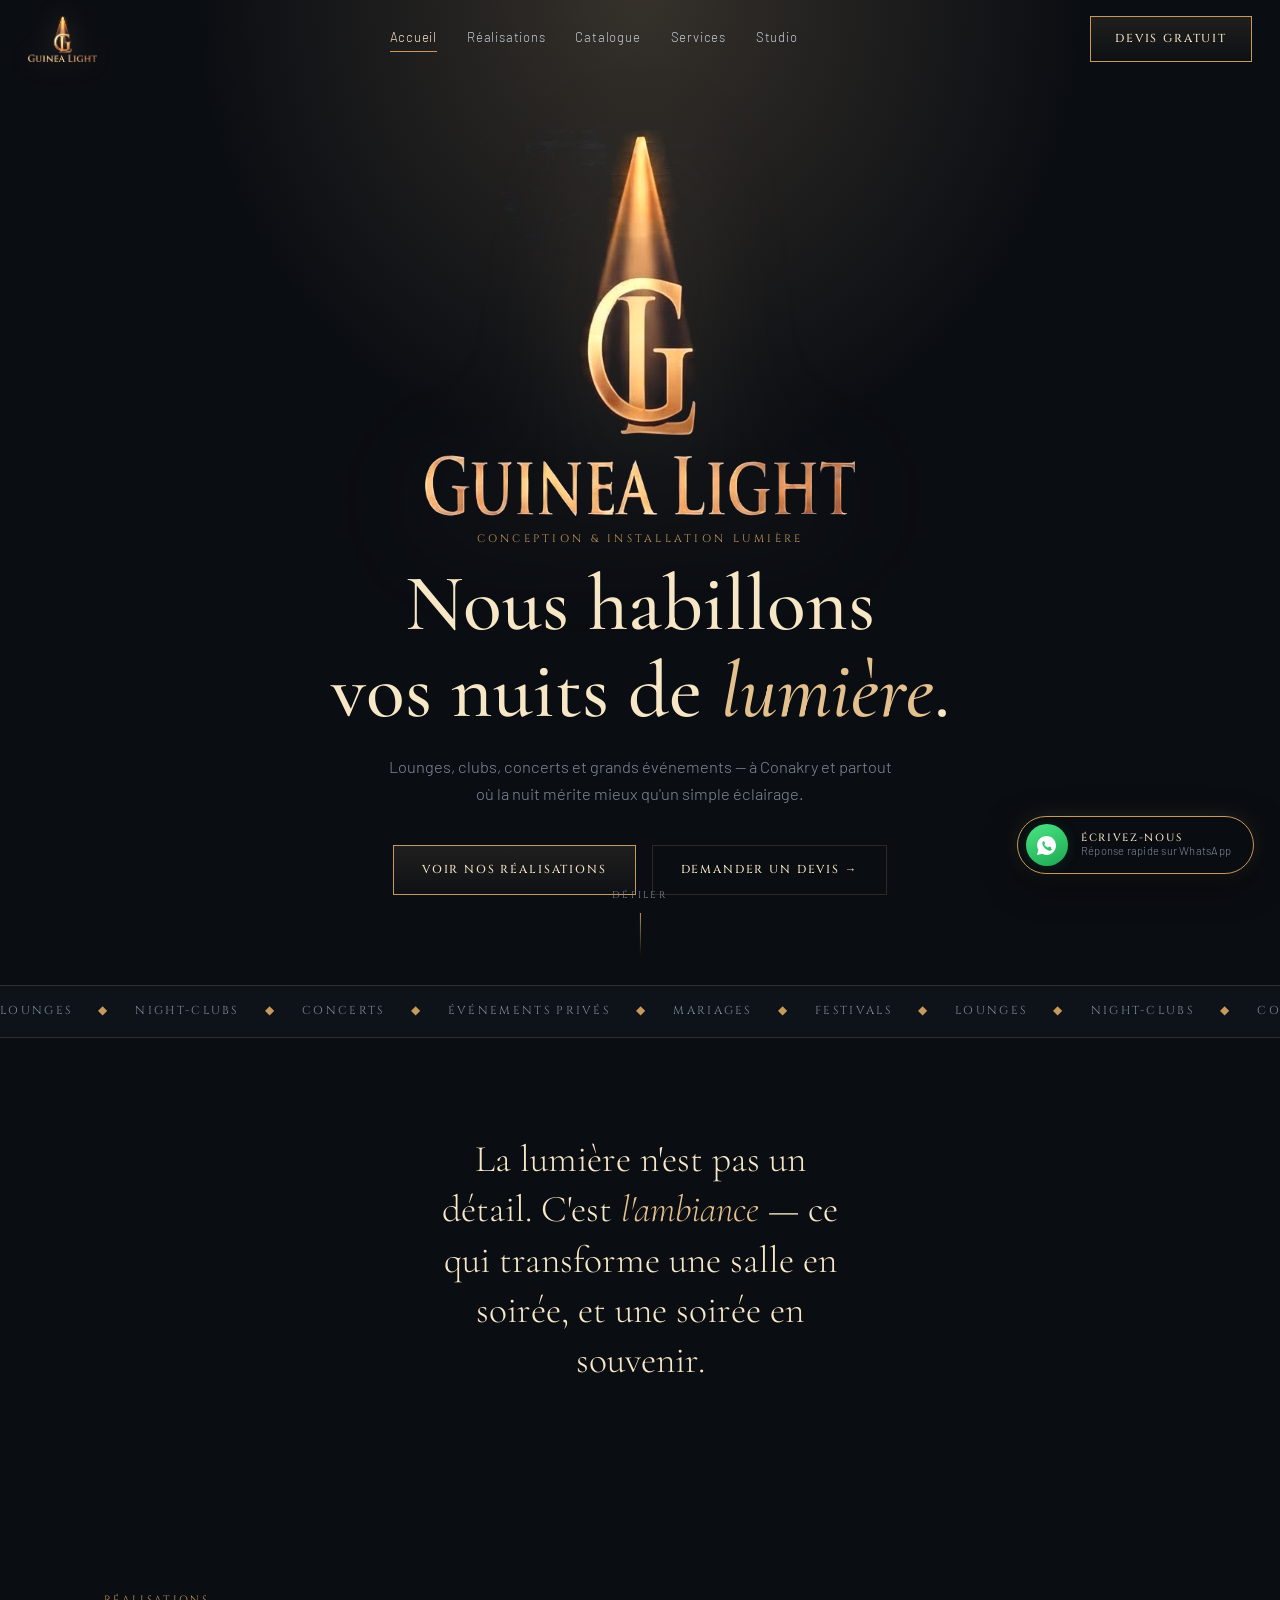
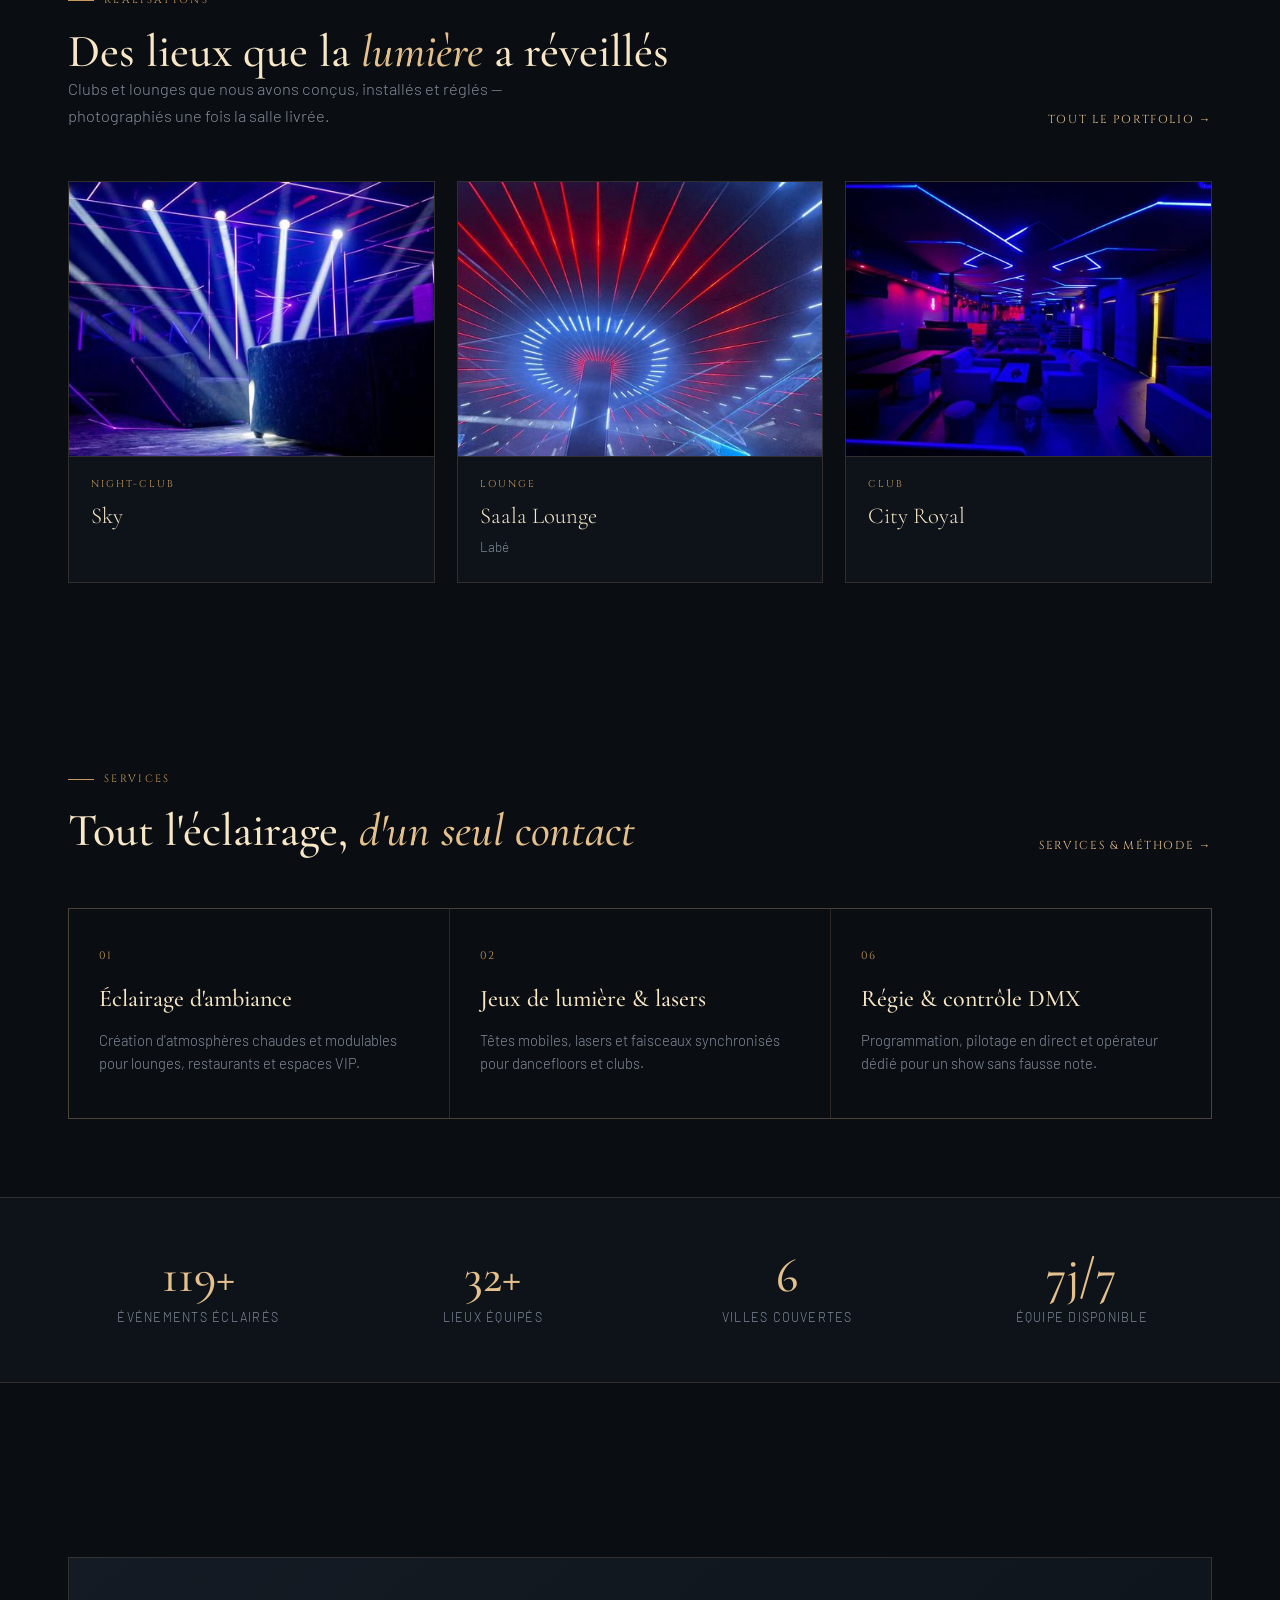
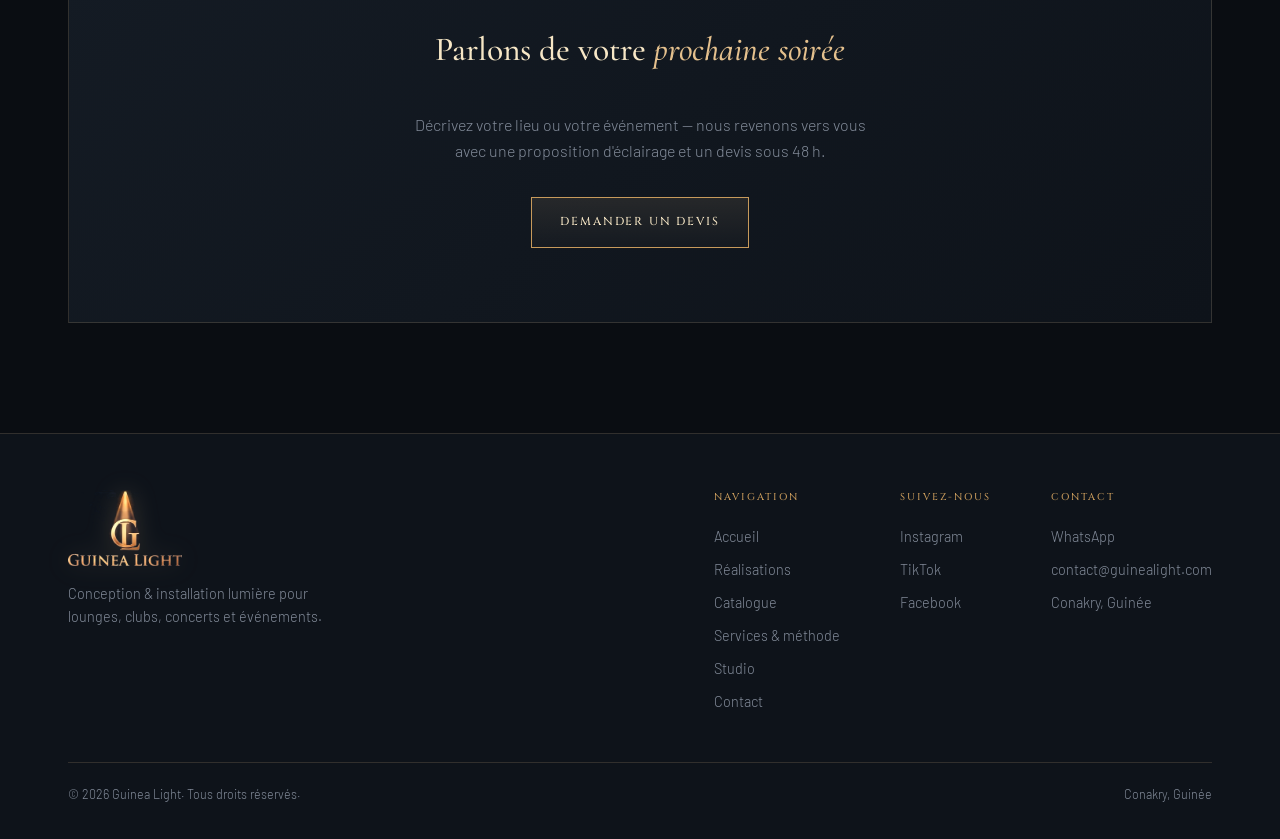
==== index.html @ 768eb886 "Sharpen photos on mobile and bring the pages to life Images: the single 800px thumbnail was being up" ====
<!DOCTYPE html>
<html lang="fr">
<head>
<script>document.documentElement.className+=" js";setTimeout(function(){var d=document.documentElement;if(!window.__glReady)d.className=d.className.replace(" js","")},2500)</script><!-- .js gates the reveal animations; if site.js never boots, the class is dropped so content is never left invisible -->
<meta charset="UTF-8" />
<meta name="viewport" content="width=device-width, initial-scale=1.0" />
<title>Guinea Light — Éclairage événementiel &amp; lumière à Conakry</title>
<meta name="description" content="Guinea Light conçoit et installe l'éclairage de vos lounges, clubs, concerts et événements à Conakry : ambiance, lasers, murs LED, régie DMX. Devis gratuit." />
<link rel="canonical" href="https://www.guinealight.com/" />
<meta name="robots" content="index, follow, max-image-preview:large, max-snippet:-1, max-video-preview:-1" />
<meta name="theme-color" content="#0A0D12" />
<meta name="author" content="Guinea Light" />
<link rel="icon" href="/favicon.ico" sizes="any" />
<link rel="icon" type="image/png" sizes="32x32" href="/favicon-32x32.png" />
<link rel="icon" type="image/png" sizes="16x16" href="/favicon-16x16.png" />
<link rel="apple-touch-icon" sizes="180x180" href="/apple-touch-icon.png" />
<link rel="manifest" href="/site.webmanifest" />
<meta property="og:type" content="website" />
<meta property="og:site_name" content="Guinea Light" />
<meta property="og:locale" content="fr_FR" />
<meta property="og:url" content="https://www.guinealight.com/" />
<meta property="og:title" content="Guinea Light — Éclairage événementiel &amp; lumière à Conakry" />
<meta property="og:description" content="Guinea Light conçoit et installe l'éclairage de vos lounges, clubs, concerts et événements à Conakry : ambiance, lasers, murs LED, régie DMX. Devis gratuit." />
<meta property="og:image" content="https://www.guinealight.com/og-image.jpg" />
<meta property="og:image:width" content="1200" />
<meta property="og:image:height" content="630" />
<meta property="og:image:alt" content="Logo Guinea Light — monogramme GL doré sous un faisceau de lumière" />
<meta name="twitter:card" content="summary_large_image" />
<meta name="twitter:title" content="Guinea Light — Éclairage événementiel &amp; lumière à Conakry" />
<meta name="twitter:description" content="Guinea Light conçoit et installe l'éclairage de vos lounges, clubs, concerts et événements à Conakry : ambiance, lasers, murs LED, régie DMX. Devis gratuit." />
<meta name="twitter:image" content="https://www.guinealight.com/og-image.jpg" />
<link rel="preconnect" href="https://fonts.googleapis.com" />
<link rel="preconnect" href="https://fonts.gstatic.com" crossorigin />
<link href="https://fonts.googleapis.com/css2?family=Cinzel:wght@400;500;600&family=Cormorant+Garamond:ital,wght@0,400;0,500;0,600;1,400;1,500&family=Barlow:wght@300;400;500;600&display=swap" rel="stylesheet" />
<link rel="stylesheet" href="/assets/site.css" />
<script type="application/ld+json">
{
  "@context": "https://schema.org",
  "@type": "LocalBusiness",
  "@id": "https://www.guinealight.com/#business",
  "name": "Guinea Light",
  "url": "https://www.guinealight.com/",
  "logo": "https://www.guinealight.com/icon-512.png",
  "image": "https://www.guinealight.com/og-image.jpg",
  "description": "Guinea Light conçoit et installe l'éclairage de lounges, clubs, concerts et événements à Conakry : éclairage d'ambiance, lasers, murs LED, machines à effets et régie DMX.",
  "email": "contact@guinealight.com",
  "address": {
    "@type": "PostalAddress",
    "addressLocality": "Conakry",
    "addressCountry": "GN"
  },
  "areaServed": [
    {
      "@type": "City",
      "name": "Conakry"
    },
    {
      "@type": "Country",
      "name": "Guinée"
    }
  ],
  "knowsLanguage": [
    "fr"
  ],
  "foundingDate": "2014"
}
</script>
</head>
<body>
<header id="hdr">
  <a class="brand" href="/" aria-label="Guinea Light — accueil">
    <img src="/logo-full.png" alt="" width="69" height="46" />
  </a>
  <nav class="links"><a href="/" aria-current="page">Accueil</a><a href="/realisations/">Réalisations</a><a href="/catalogue/">Catalogue</a><a href="/services/">Services</a><a href="/studio/">Studio</a></nav>
  <a class="nav-cta" href="/contact/">Devis gratuit</a>
  <button class="burger" id="burger" type="button" aria-label="Ouvrir le menu" aria-expanded="false" aria-controls="drawer">
    <svg viewBox="0 0 24 24" fill="none" stroke="currentColor" stroke-width="1.6"><path d="M3 6h18M3 12h18M3 18h18"/></svg>
  </button>
</header>
<div class="drawer" id="drawer">
  <button class="drawer__close" id="drawer-close" type="button" aria-label="Fermer le menu">
    <svg viewBox="0 0 24 24" fill="none" stroke="currentColor" stroke-width="1.6"><path d="M6 6l12 12M18 6L6 18"/></svg>
  </button>
  <a href="/">Accueil</a><a href="/realisations/">Réalisations</a><a href="/catalogue/">Catalogue</a><a href="/services/">Services</a><a href="/studio/">Studio</a><a href="/contact/">Contact</a>
  <a class="btn" href="/contact/">Devis gratuit</a>
</div>
<section class="hero" id="top">
  <div class="hero__spot" id="spot"></div>
  <div class="hero__glow"></div>
  <div class="wrap">
    <img class="hero__logo" src="/logo-full.png" alt="Guinea Light" width="580" height="386" fetchpriority="high" />
    <span class="hero__kicker">Conception &amp; installation lumière</span>
    <h1 class="display">Nous habillons<br />vos nuits de <em>lumière</em>.</h1>
    <p class="lede">Lounges, clubs, concerts et grands événements — à Conakry et partout où la nuit mérite mieux qu'un simple éclairage.</p>
    <div class="hero__cta">
      <a class="btn" href="/realisations/">Voir nos réalisations</a>
      <a class="btn btn--ghost" href="/contact/">Demander un devis →</a>
    </div>
  </div>
  <div class="scroll-hint">Défiler<i></i></div>
</section>

<div class="marquee"><div class="marquee__track"><span>Lounges</span><b>◆</b><span>Night-clubs</span><b>◆</b><span>Concerts</span><b>◆</b><span>Événements privés</span><b>◆</b><span>Mariages</span><b>◆</b><span>Festivals</span><b>◆</b><span>Lounges</span><b>◆</b><span>Night-clubs</span><b>◆</b><span>Concerts</span><b>◆</b><span>Événements privés</span><b>◆</b><span>Mariages</span><b>◆</b><span>Festivals</span><b>◆</b></div></div>

<div class="quote"><div class="wrap" data-reveal>
  <p>La lumière n'est pas un détail. C'est <em>l'ambiance</em> — ce qui transforme une salle en soirée, et une soirée en souvenir.</p>
</div></div>

<section class="sec"><div class="wrap">
  <div class="sec-head" data-reveal>
    <div>
      <div class="eyebrow"><i></i><span>Réalisations</span></div>
      <h2 class="display">Des lieux que la <em>lumière</em> a réveillés</h2>
      <p class="lede">Clubs et lounges que nous avons conçus, installés et réglés — photographiés une fois la salle livrée.</p>
    </div>
    <a class="link-more" href="/realisations/">Tout le portfolio →</a>
  </div>
  <div class="grid-proj stagger" data-reveal><a class="proj" href="/realisations/#sky"><div class="proj__shot"><img src="/assets/projects/sky/01-500.jpg" srcset="/assets/projects/sky/01-500.jpg 500w, /assets/projects/sky/01-900.jpg 900w, /assets/projects/sky/01-1280.jpg 1280w" sizes="(max-width:560px) calc(100vw - 40px), (max-width:980px) calc(50vw - 34px), 366px" alt="Faisceaux de lyres au-dessus de la piste du Sky" width="1280" height="856" loading="lazy" /></div><div class="proj__meta"><div class="proj__cat">Night-club</div><div class="proj__name">Sky</div></div></a><a class="proj" href="/realisations/#saala-lounge"><div class="proj__shot"><img src="/assets/projects/saala-lounge/01-500.jpg" srcset="/assets/projects/saala-lounge/01-500.jpg 500w, /assets/projects/saala-lounge/01-900.jpg 900w" sizes="(max-width:560px) calc(100vw - 40px), (max-width:980px) calc(50vw - 34px), 366px" alt="Canopée LED radiale du Saala Lounge, faisceaux rouges et bleus" width="900" height="1200" loading="lazy" /></div><div class="proj__meta"><div class="proj__cat">Lounge</div><div class="proj__name">Saala Lounge</div><div class="proj__loc">Labé</div></div></a><a class="proj" href="/realisations/#city-royal"><div class="proj__shot"><img src="/assets/projects/city-royal/01-500.jpg" srcset="/assets/projects/city-royal/01-500.jpg 500w, /assets/projects/city-royal/01-900.jpg 900w, /assets/projects/city-royal/01-1080.jpg 1080w" sizes="(max-width:560px) calc(100vw - 40px), (max-width:980px) calc(50vw - 34px), 366px" alt="Salle du City Royal en bleu, lignes LED géométriques au plafond" width="1080" height="810" loading="lazy" /></div><div class="proj__meta"><div class="proj__cat">Club</div><div class="proj__name">City Royal</div></div></a></div>
</div></section>

<section class="sec sec--tight"><div class="wrap">
  <div class="sec-head" data-reveal>
    <div>
      <div class="eyebrow"><i></i><span>Services</span></div>
      <h2 class="display">Tout l'éclairage, <em>d'un seul contact</em></h2>
    </div>
    <a class="link-more" href="/services/">Services &amp; méthode →</a>
  </div>
  <div class="grid-svc stagger" data-reveal><div class="svc"><div class="svc__n">01</div><h3>Éclairage d'ambiance</h3><p>Création d'atmosphères chaudes et modulables pour lounges, restaurants et espaces VIP.</p></div><div class="svc"><div class="svc__n">02</div><h3>Jeux de lumière &amp; lasers</h3><p>Têtes mobiles, lasers et faisceaux synchronisés pour dancefloors et clubs.</p></div><div class="svc"><div class="svc__n">06</div><h3>Régie &amp; contrôle DMX</h3><p>Programmation, pilotage en direct et opérateur dédié pour un show sans fausse note.</p></div></div>
</div></section>

<div class="stats"><div class="wrap"><div class="stats__row" data-reveal>
  <div><b>150+</b><span>Événements éclairés</span></div>
  <div><b>40+</b><span>Lieux équipés</span></div>
  <div><b>8</b><span>Villes couvertes</span></div>
  <div><b>7j/7</b><span>Équipe disponible</span></div>
</div></div></div>

<section class="sec"><div class="wrap">
  <div class="cta cta--center" data-reveal>
    <h2 class="display">Parlons de votre <em>prochaine soirée</em></h2>
    <p>Décrivez votre lieu ou votre événement — nous revenons vers vous avec une proposition d'éclairage et un devis sous 48 h.</p>
    <a class="btn" href="/contact/">Demander un devis</a>
  </div>
</div></section>
<footer>
  <div class="wrap">
    <div class="foot">
      <div>
        <a class="brand" href="/"><img src="/logo-full.png" alt="Guinea Light" width="114" height="76" loading="lazy" /></a>
        <p class="tag">Conception &amp; installation lumière pour lounges, clubs, concerts et événements.</p>
      </div>
      <div class="foot__links">
        <div class="foot__col"><h4>Navigation</h4><a href="/">Accueil</a><a href="/realisations/">Réalisations</a><a href="/catalogue/">Catalogue</a><a href="/services/">Services &amp; méthode</a><a href="/studio/">Studio</a><a href="/contact/">Contact</a></div>
        <div class="foot__col"><h4>Suivez-nous</h4>
          <!-- TODO: real profile URLs -->
          <span>Instagram</span><span>TikTok</span><span>Facebook</span>
        </div>
        <div class="foot__col"><h4>Contact</h4>
          <a href="https://wa.me/224600000000" target="_blank" rel="noopener">WhatsApp</a>
          <a href="mailto:contact@guinealight.com">contact@guinealight.com</a>
          <span>Conakry, Guinée</span>
        </div>
      </div>
    </div>
    <div class="copyright">
      <span>© <span id="yr">2026</span> Guinea Light. Tous droits réservés.</span>
      <span>Conakry, Guinée</span>
    </div>
  </div>
</footer>
<a class="wa" href="https://wa.me/224600000000?text=Bonjour%20Guinea%20Light%2C%20je%20souhaite%20un%20devis%20pour%20mon%20lieu."
   target="_blank" rel="noopener" aria-label="Écrire à Guinea Light sur WhatsApp">
  <span class="wa__halo"></span>
  <span class="wa__icon"><svg viewBox="0 0 24 24" width="23" height="23" fill="#fff" aria-hidden="true"><path d="M12.04 2C6.6 2 2.2 6.4 2.2 11.84c0 1.74.46 3.44 1.32 4.94L2 22l5.36-1.4a9.84 9.84 0 0 0 4.68 1.2h.01c5.43 0 9.84-4.4 9.84-9.84C21.89 6.4 17.48 2 12.04 2Zm5.75 14.02c-.24.68-1.42 1.3-1.96 1.35-.5.05-.96.07-1.66-.18-2.27-.83-4.5-2.62-5.9-5.24-.5-.94-.7-1.7-.66-2.36.04-.62.5-1.62 1.02-1.9.2-.1.42-.13.62-.1.2.02.36.06.5.36.18.4.63 1.55.68 1.66.06.12.1.26.02.42-.08.16-.15.26-.3.42l-.22.26c-.12.14-.16.25-.07.42.4.78.94 1.44 1.62 2 .55.46 1.13.8 1.79 1.06.18.07.31.05.44-.09.12-.14.5-.6.64-.8.13-.2.27-.24.44-.17.18.06 1.42.66 1.66.78.24.12.4.18.46.28.06.1.06.6-.12 1.13Z"/></svg></span>
  <span class="wa__txt"><b>Écrivez-nous</b><span>Réponse rapide sur WhatsApp</span></span>
</a>
<script src="/assets/site.js" defer></script>
</body>
</html>
---- assets/site.css ----
/* ===== Guinea Light — shared stylesheet ===== */
:root{
  --ink:#0A0D12; --ink-2:#0E131A; --ink-3:#141B24;
  --line:rgba(228,192,141,.16);
  --gold:#E4C08D; --gold-deep:#C79A5B; --gold-hi:#F7E7C6;
  --text:#C6CCD6; --muted:#828B99;
  --serif:"Cormorant Garamond",Georgia,serif;
  --roman:"Cinzel",Georgia,serif;
  --sans:"Barlow",-apple-system,system-ui,sans-serif;
  --maxw:1200px;
}
*{box-sizing:border-box;margin:0;padding:0}
html{scroll-behavior:smooth;overflow-x:hidden}
body{background:var(--ink);color:var(--text);font-family:var(--sans);font-weight:300;line-height:1.6;-webkit-font-smoothing:antialiased;overflow-x:hidden}
a{color:inherit;text-decoration:none}
img{max-width:100%;display:block}
::selection{background:var(--gold-deep);color:var(--ink)}
.wrap{max-width:var(--maxw);margin:0 auto;padding:0 28px}
.display{font-family:var(--serif);font-weight:500;line-height:1.08;color:var(--gold-hi)}
.display em{font-style:italic;color:var(--gold)}
.lede{color:var(--muted);font-size:1.03rem;max-width:60ch}
.eyebrow{display:flex;align-items:center;gap:10px;font-family:var(--roman);font-size:.66rem;letter-spacing:.22em;text-transform:uppercase;color:var(--gold-deep);margin-bottom:18px}
.eyebrow i{width:26px;height:1px;background:var(--gold-deep);display:block}
.btn{display:inline-flex;align-items:center;gap:10px;font-family:var(--roman);font-weight:500;letter-spacing:.16em;text-transform:uppercase;font-size:.72rem;padding:15px 28px;border:1px solid var(--gold-deep);color:var(--gold-hi);background:linear-gradient(180deg,rgba(228,192,141,.10),rgba(228,192,141,.02));cursor:pointer;transition:.35s cubic-bezier(.2,.7,.2,1)}
.btn:hover{background:var(--gold);color:var(--ink);box-shadow:0 0 32px rgba(228,192,141,.28)}
.btn--ghost{background:transparent;border-color:var(--line)}
.btn--ghost:hover{border-color:var(--gold-deep);background:rgba(228,192,141,.06);color:var(--gold-hi);box-shadow:none}
.link-more{font-family:var(--roman);font-size:.72rem;letter-spacing:.14em;text-transform:uppercase;color:var(--gold);white-space:nowrap;transition:.3s}
.link-more:hover{color:var(--gold-hi)}
section{position:relative}
.sec{padding:110px 0}
.sec--tight{padding:78px 0}
.sec-head{display:flex;justify-content:space-between;align-items:flex-end;gap:30px;flex-wrap:wrap;margin-bottom:52px}
.sec-head h2{font-size:clamp(1.9rem,3.6vw,2.9rem)}

/* ---------- header ---------- */
header{position:fixed;top:0;left:0;right:0;z-index:60;display:flex;align-items:center;justify-content:space-between;gap:20px;padding:16px 28px;transition:.4s ease;border-bottom:1px solid transparent}
header.scrolled{background:rgba(10,13,18,.82);backdrop-filter:blur(14px);border-bottom-color:var(--line);padding:10px 28px}
.brand{display:flex;align-items:center;gap:12px}
.brand img{height:46px;width:auto;filter:drop-shadow(0 0 12px rgba(228,192,141,.3))}
.links{display:flex;gap:30px;align-items:center}
.links a{font-size:.82rem;letter-spacing:.06em;padding-bottom:3px;border-bottom:1px solid transparent;transition:.3s}
.links a:hover{color:var(--gold-hi)}
.links a[aria-current="page"]{color:var(--gold-hi);border-bottom-color:var(--gold-deep)}
.nav-cta{font-family:var(--roman);font-weight:500;letter-spacing:.16em;text-transform:uppercase;font-size:.72rem;padding:13px 24px;border:1px solid var(--gold-deep);color:var(--gold-hi);background:linear-gradient(180deg,rgba(228,192,141,.10),rgba(228,192,141,.02));transition:.35s cubic-bezier(.2,.7,.2,1)}
.nav-cta:hover{background:var(--gold);color:var(--ink);box-shadow:0 0 32px rgba(228,192,141,.28)}
.burger{display:none;background:none;border:0;color:var(--gold-hi);cursor:pointer;padding:8px}
.burger svg{width:26px;height:26px}
.drawer{position:fixed;inset:0;z-index:90;background:rgba(10,13,18,.97);backdrop-filter:blur(18px);display:flex;flex-direction:column;align-items:center;justify-content:center;gap:6px;opacity:0;pointer-events:none;transition:.35s}
.drawer.open{opacity:1;pointer-events:auto}
.drawer a{font-family:var(--serif);font-size:1.9rem;color:var(--gold-hi);padding:12px 0}
.drawer .btn{margin-top:22px;font-size:.72rem}
.drawer__close{position:absolute;top:22px;right:24px;background:none;border:0;color:var(--gold-hi);cursor:pointer;padding:8px}
.drawer__close svg{width:26px;height:26px}

/* ---------- page hero (inner pages) ---------- */
.phero{padding:190px 0 84px;position:relative;overflow:hidden}
.phero::before{content:"";position:absolute;inset:0;background:radial-gradient(70% 120% at 50% -10%,rgba(228,192,141,.14),transparent 62%);pointer-events:none}
.phero .wrap{position:relative}
.phero h1{font-size:clamp(2.3rem,5.4vw,4rem);margin-bottom:20px}
.phero .lede{max-width:66ch}
.phero__row{display:flex;justify-content:space-between;align-items:flex-end;gap:34px;flex-wrap:wrap}

/* ---------- home hero ---------- */
.hero{min-height:100svh;display:flex;align-items:center;justify-content:center;text-align:center;position:relative;overflow:hidden;padding:130px 0 90px}
.hero__spot{position:absolute;inset:0;pointer-events:none;transition:background .3s}
.hero__glow{position:absolute;inset:0;background:radial-gradient(58% 80% at 50% 0,rgba(228,192,141,.20),transparent 60%);pointer-events:none}
.hero .wrap{position:relative;z-index:2}
.hero__logo{width:min(430px,74vw);margin:0 auto 6px;filter:drop-shadow(0 14px 60px rgba(228,192,141,.22))}
.hero__kicker{display:block;font-family:var(--roman);font-size:.68rem;letter-spacing:.3em;text-transform:uppercase;color:var(--gold-deep);margin:14px 0 8px}
.hero h1{font-size:clamp(2.5rem,6.4vw,5rem);margin:14px 0 20px}
.hero .lede{margin:0 auto;max-width:56ch}
.hero__cta{display:flex;gap:16px;justify-content:center;flex-wrap:wrap;margin-top:38px}
.scroll-hint{position:absolute;bottom:30px;left:50%;transform:translateX(-50%);font-family:var(--roman);font-size:.6rem;letter-spacing:.24em;text-transform:uppercase;color:var(--muted);display:flex;flex-direction:column;align-items:center;gap:10px;z-index:2}
.scroll-hint i{width:1px;height:42px;background:linear-gradient(var(--gold-deep),transparent);display:block}

/* ---------- marquee ---------- */
.marquee{border-block:1px solid var(--line);background:var(--ink-2);overflow:hidden;padding:16px 0}
.marquee__track{display:flex;gap:26px;width:max-content;animation:gl-scroll 34s linear infinite;font-family:var(--roman);font-size:.72rem;letter-spacing:.2em;text-transform:uppercase;color:var(--muted)}
.marquee__track span{white-space:nowrap}
.marquee__track b{color:var(--gold-deep);font-weight:400}
@keyframes gl-scroll{to{transform:translateX(-50%)}}

/* ---------- pull quote ---------- */
.quote{padding:96px 0;text-align:center}
.quote p{font-family:var(--serif);font-size:clamp(1.5rem,3.2vw,2.35rem);line-height:1.34;color:var(--gold-hi);max-width:22ch;margin:0 auto}
.quote em{font-style:italic;color:var(--gold)}

/* ---------- project cards ---------- */
.grid-proj{display:grid;grid-template-columns:repeat(auto-fill,minmax(300px,1fr));gap:22px}
.proj{display:block;border:1px solid var(--line);background:var(--ink-2);overflow:hidden;transition:.4s cubic-bezier(.2,.7,.2,1)}
.proj:hover{transform:translateY(-5px);border-color:var(--gold-deep);box-shadow:0 24px 60px -24px rgba(0,0,0,.9)}
.proj__scene{position:relative;aspect-ratio:4/3;overflow:hidden;background:radial-gradient(120% 80% at 50% 110%,#161d27,#080b10)}
.proj__beam,.proj__pool{position:absolute;mix-blend-mode:screen;pointer-events:none}
.proj__beam{top:-8%;left:50%;width:150%;height:150%;transform:translateX(-50%);filter:blur(5px);opacity:.6}
.proj__pool{left:50%;bottom:-30%;width:120%;height:80%;transform:translateX(-50%);filter:blur(14px);opacity:.55}
.proj__meta{padding:20px 22px 24px;border-top:1px solid var(--line)}
.proj__cat{font-family:var(--roman);font-size:.62rem;letter-spacing:.2em;text-transform:uppercase;color:var(--gold-deep)}
.proj__name{font-family:var(--serif);font-size:1.42rem;color:var(--gold-hi);margin:6px 0 2px}
.proj__loc{font-size:.84rem;color:var(--muted)}

/* ---------- photo teaser cards (home) ---------- */
.proj__shot{aspect-ratio:4/3;overflow:hidden;background:var(--ink-3)}
.proj__shot img{width:100%;height:100%;object-fit:cover;transition:transform .6s cubic-bezier(.2,.7,.2,1)}
.proj:hover .proj__shot img{transform:scale(1.04)}

/* ---------- venue galleries (réalisations) ---------- */
.venue{margin-bottom:86px;scroll-margin-top:110px}
.venue:last-of-type{margin-bottom:0}
.venue__head{display:flex;justify-content:space-between;align-items:flex-end;gap:28px;flex-wrap:wrap;margin-bottom:26px}
.venue__head h2{font-size:clamp(1.7rem,3.2vw,2.5rem);margin-bottom:10px}
.venue__n{font-family:var(--roman);font-size:.66rem;letter-spacing:.18em;text-transform:uppercase;color:var(--gold-deep);white-space:nowrap}
.gal{columns:3;column-gap:14px}
.gal__i{display:block;width:100%;margin:0 0 14px;padding:0;border:1px solid var(--line);background:none;cursor:zoom-in;break-inside:avoid;overflow:hidden;transition:border-color .35s}
.gal__i:hover{border-color:var(--gold-deep)}
.gal__i img{width:100%;height:auto;transition:transform .6s cubic-bezier(.2,.7,.2,1)}
.gal__i:hover img{transform:scale(1.03)}
@media(max-width:900px){.gal{columns:2}}
@media(max-width:560px){.gal{columns:1}}

/* ---------- lightbox ---------- */
.lightbox{position:fixed;inset:0;z-index:120;background:rgba(6,8,11,.96);backdrop-filter:blur(10px);display:flex;align-items:center;justify-content:center;padding:5vh 6vw}
.lightbox[hidden]{display:none}   /* author .lightbox rule would otherwise beat the UA [hidden] rule */
.lightbox img{max-width:100%;max-height:88vh;width:auto;height:auto;object-fit:contain;border:1px solid var(--line)}
.lightbox__close,.lightbox__nav{position:absolute;background:none;border:0;color:var(--gold-hi);cursor:pointer;line-height:1;transition:.3s;padding:14px}
.lightbox__close{top:14px;right:20px;font-size:2.4rem}
.lightbox__nav{top:50%;transform:translateY(-50%);font-size:3.4rem}
.lightbox__nav--prev{left:8px}
.lightbox__nav--next{right:8px}
.lightbox__close:hover,.lightbox__nav:hover{color:var(--gold)}
.lightbox__cap{position:absolute;left:0;right:0;bottom:16px;text-align:center;font-size:.82rem;color:var(--muted);padding:0 20px}

/* ---------- filter chips ---------- */
.chips{display:flex;gap:10px;flex-wrap:wrap;margin-bottom:34px}
.chip{font-family:var(--roman);font-size:.68rem;letter-spacing:.14em;text-transform:uppercase;padding:9px 18px;background:transparent;border:1px solid var(--line);color:var(--muted);cursor:pointer;transition:.3s}
.chip:hover{border-color:var(--gold-deep);color:var(--gold-hi)}
.chip[aria-pressed="true"]{border-color:var(--gold-deep);background:rgba(228,192,141,.10);color:var(--gold-hi)}
.note{font-size:.8rem;color:var(--muted);margin-top:26px;font-style:italic}

/* ---------- services / steps ---------- */
.grid-svc{display:grid;grid-template-columns:repeat(auto-fit,minmax(290px,1fr));gap:1px;background:var(--line);border:1px solid var(--line)}
.svc{background:var(--ink);padding:38px 30px 42px;position:relative;transition:.4s}
.svc:hover{background:var(--ink-2)}
.svc__n{font-family:var(--roman);font-size:.68rem;letter-spacing:.2em;color:var(--gold-deep);margin-bottom:16px}
.svc h3{font-family:var(--serif);font-size:1.5rem;font-weight:500;color:var(--gold-hi);margin-bottom:10px}
.svc p{font-size:.92rem;color:var(--muted)}
.grid-step{display:grid;grid-template-columns:repeat(auto-fit,minmax(230px,1fr));gap:30px}
.step{position:relative;padding-top:26px;border-top:1px solid var(--line)}
.step__n{font-family:var(--roman);font-size:.66rem;letter-spacing:.2em;color:var(--gold-deep);margin-bottom:12px}
.step h3{font-family:var(--serif);font-size:1.3rem;font-weight:500;color:var(--gold-hi);margin-bottom:8px}
.step p{font-size:.9rem;color:var(--muted)}

/* ---------- product cards ---------- */
.grid-prod{display:grid;grid-template-columns:repeat(auto-fill,minmax(270px,1fr));gap:22px}
.prod{border:1px solid var(--line);background:var(--ink-2);overflow:hidden;transition:.4s cubic-bezier(.2,.7,.2,1)}
.prod:hover{transform:translateY(-4px);border-color:var(--gold-deep)}
.prod__img{aspect-ratio:4/3;display:flex;align-items:center;justify-content:center;background:radial-gradient(90% 70% at 50% 20%,#1b232f,#0a0d12);border-bottom:1px solid var(--line);color:var(--muted);font-size:.74rem;letter-spacing:.14em;text-transform:uppercase;font-family:var(--roman);text-align:center;padding:16px}
.prod__meta{padding:20px 22px 24px}
.prod__cat{font-family:var(--roman);font-size:.6rem;letter-spacing:.2em;text-transform:uppercase;color:var(--gold-deep)}
.prod__name{font-family:var(--serif);font-size:1.28rem;color:var(--gold-hi);margin:6px 0 8px}
.prod__specs{font-size:.84rem;color:var(--muted);line-height:1.55}
.prod__mode{margin-top:12px;padding-top:12px;border-top:1px solid var(--line);font-size:.76rem;letter-spacing:.08em;color:var(--gold-deep)}

/* ---------- stats ---------- */
.stats{border-block:1px solid var(--line);background:var(--ink-2);padding:54px 0}
.stats__row{display:grid;grid-template-columns:repeat(auto-fit,minmax(170px,1fr));gap:34px;text-align:center}
.stats b{display:block;font-family:var(--serif);font-size:clamp(2rem,4.4vw,3rem);color:var(--gold);font-weight:500;line-height:1}
.stats span{display:block;margin-top:8px;font-size:.78rem;letter-spacing:.1em;text-transform:uppercase;color:var(--muted)}

/* ---------- studio / testimonials ---------- */
.about{display:grid;grid-template-columns:1.1fr .9fr;gap:56px;align-items:start}
.about p{margin-bottom:18px;color:var(--muted)}
.about h2{font-size:clamp(1.7rem,3.2vw,2.5rem);margin-bottom:24px}
.ph{border:1px solid var(--line);background:radial-gradient(90% 70% at 50% 20%,#1b232f,#0a0d12);display:flex;align-items:center;justify-content:center;text-align:center;padding:24px;color:var(--muted);font-size:.78rem;font-family:var(--roman);letter-spacing:.12em;text-transform:uppercase}
.ph--portrait{aspect-ratio:3/4}
.ph--circle{aspect-ratio:1;border-radius:50%;width:52px;height:52px;flex:0 0 52px;padding:0;font-size:.5rem}
.grid-testi{display:grid;grid-template-columns:repeat(auto-fit,minmax(290px,1fr));gap:22px}
.testi{border:1px solid var(--line);background:var(--ink-2);padding:32px 28px}
.testi blockquote{font-family:var(--serif);font-size:1.18rem;line-height:1.5;color:var(--gold-hi);margin-bottom:22px}
.testi figcaption{display:flex;align-items:center;gap:14px}
.testi__name{color:var(--gold-hi);font-size:.94rem}
.testi__role{font-size:.8rem;color:var(--muted)}

/* ---------- CTA band ---------- */
.cta{border:1px solid var(--line);background:linear-gradient(140deg,var(--ink-3),var(--ink-2));padding:52px 44px;display:flex;justify-content:space-between;align-items:center;gap:34px;flex-wrap:wrap;margin-top:64px}
.cta h2{font-size:clamp(1.5rem,2.8vw,2.1rem)}
.cta p{color:var(--muted);margin-top:10px;max-width:52ch}
.cta--center{text-align:center;justify-content:center;flex-direction:column;padding:74px 44px}
.cta--center p{margin-inline:auto}

/* ---------- contact ---------- */
.contact-grid{display:grid;grid-template-columns:1fr 1fr;gap:60px;align-items:start}
.cinfo{display:flex;flex-direction:column;gap:2px;margin:32px 0 24px}
.cinfo a,.cinfo div{display:flex;flex-direction:column;gap:3px;padding:14px 0;border-bottom:1px solid var(--line);transition:.3s}
.cinfo a:hover{color:var(--gold-hi)}
.cinfo b{font-family:var(--roman);font-size:.6rem;letter-spacing:.2em;text-transform:uppercase;color:var(--gold-deep);font-weight:500}
.form{border:1px solid var(--line);background:var(--ink-2);padding:36px 32px}
.field{margin-bottom:20px}
.field label{display:block;font-family:var(--roman);font-size:.62rem;letter-spacing:.18em;text-transform:uppercase;color:var(--gold-deep);margin-bottom:8px}
.field input,.field select,.field textarea{width:100%;background:var(--ink);border:1px solid var(--line);color:var(--text);font-family:var(--sans);font-weight:300;font-size:.94rem;padding:13px 15px;transition:.3s}
.field input:focus,.field select:focus,.field textarea:focus{outline:none;border-color:var(--gold-deep)}
.field textarea{min-height:130px;resize:vertical}

/* ---------- footer ---------- */
footer{border-top:1px solid var(--line);padding:56px 0 34px;background:var(--ink-2)}
.foot{display:flex;justify-content:space-between;align-items:flex-start;gap:40px;flex-wrap:wrap}
.foot .brand img{height:76px}
.foot .tag{color:var(--muted);font-size:.9rem;max-width:280px;margin-top:16px}
.foot__links{display:flex;gap:60px;flex-wrap:wrap}
.foot__col h4{font-family:var(--roman);font-size:.62rem;letter-spacing:.2em;text-transform:uppercase;color:var(--gold-deep);margin-bottom:14px;font-weight:500}
.foot__col a,.foot__col span{display:block;font-size:.9rem;color:var(--muted);padding:5px 0;transition:.3s}
.foot__col a:hover{color:var(--gold-hi)}
.copyright{margin-top:44px;padding-top:22px;border-top:1px solid var(--line);display:flex;justify-content:space-between;flex-wrap:wrap;gap:12px;font-size:.78rem;color:var(--muted)}

/* ---------- whatsapp fab ---------- */
.wa{position:fixed;right:26px;bottom:26px;z-index:80;display:inline-flex;align-items:center;gap:13px;height:58px;padding:0 22px 0 8px;border:1px solid var(--gold-deep);border-radius:999px;background:rgba(10,13,18,.82);backdrop-filter:blur(12px);box-shadow:0 10px 40px -8px rgba(0,0,0,.8),0 0 26px -8px rgba(228,192,141,.3);transition:transform .4s cubic-bezier(.2,.7,.2,1),border-color .35s,box-shadow .35s}
.wa:hover{transform:translateY(-3px);border-color:var(--gold);box-shadow:0 14px 44px -6px rgba(0,0,0,.85),0 0 46px -4px rgba(228,192,141,.5)}
.wa__halo{position:absolute;left:8px;top:8px;width:42px;height:42px;border-radius:50%;background:radial-gradient(circle,rgba(37,211,102,.55),transparent 70%);filter:blur(8px);animation:gl-wa-halo 3.4s ease-in-out infinite;pointer-events:none}
@keyframes gl-wa-halo{0%,100%{opacity:.3;transform:scale(1)}50%{opacity:.65;transform:scale(1.18)}}
.wa__icon{position:relative;width:42px;height:42px;flex:0 0 42px;border-radius:50%;display:flex;align-items:center;justify-content:center;background:linear-gradient(155deg,#4AE585,#1DA851)}
.wa__txt{display:flex;flex-direction:column;line-height:1.15}
.wa__txt b{font-family:var(--roman);font-weight:500;font-size:.66rem;letter-spacing:.16em;text-transform:uppercase;color:var(--gold-hi)}
.wa__txt span{font-size:.7rem;color:var(--muted);letter-spacing:.02em}

/* ---------- reveal ---------- */
.js [data-reveal]{opacity:0;transform:translateY(22px);transition:opacity .9s cubic-bezier(.2,.7,.2,1),transform .9s cubic-bezier(.2,.7,.2,1)}
.js [data-reveal].in{opacity:1;transform:none}
/* grid children cascade in rather than landing as one block */
.js .stagger > *{opacity:0;transform:translateY(18px);transition:opacity .7s cubic-bezier(.2,.7,.2,1),transform .7s cubic-bezier(.2,.7,.2,1),border-color .35s}
.js .stagger.in > *{opacity:1;transform:none}

/* ---------- motion ---------- */
.hero__glow{animation:gl-breathe 9s ease-in-out infinite}
@keyframes gl-breathe{0%,100%{opacity:.72;transform:scale(1)}50%{opacity:1;transform:scale(1.06)}}
.hero__logo{animation:gl-float 8s ease-in-out infinite}
@keyframes gl-float{0%,100%{transform:translateY(0)}50%{transform:translateY(-9px)}}
.scroll-hint i{animation:gl-drop 2.6s ease-in-out infinite;transform-origin:top}
@keyframes gl-drop{0%,100%{transform:scaleY(.35);opacity:.35}50%{transform:scaleY(1);opacity:1}}
/* light sweeps across a button on hover */
.btn{position:relative;overflow:hidden}
.btn::after{content:"";position:absolute;top:0;left:-130%;width:60%;height:100%;background:linear-gradient(100deg,transparent,rgba(247,231,198,.22),transparent);transform:skewX(-18deg);transition:left .75s cubic-bezier(.2,.7,.2,1);pointer-events:none}
.btn:hover::after{left:140%}
.links a{position:relative}
.links a:not([aria-current])::after{content:"";position:absolute;left:0;right:100%;bottom:-1px;height:1px;background:var(--gold-deep);transition:right .35s cubic-bezier(.2,.7,.2,1)}
.links a:not([aria-current]):hover::after{right:0}
.gal__i:hover img{transform:scale(1.05);filter:brightness(1.08)}
.stats b{transition:color .4s}

/* ---------- responsive ---------- */
@media(max-width:980px){
  .about{grid-template-columns:1fr;gap:38px}
  .contact-grid{grid-template-columns:1fr;gap:40px}
}
@media(max-width:820px){
  .links,.nav-cta{display:none}
  .burger{display:block}
  .sec{padding:62px 0}
  .sec--tight{padding:44px 0}
  .phero{padding:132px 0 34px}
  .cta{padding:38px 28px;margin-top:44px}
  .wa__txt{display:none}
  .wa{padding:0 8px;gap:0}
  .brand img{height:38px}
  .foot__links{gap:36px}
  .venue{margin-bottom:58px}
  .venue__head{margin-bottom:20px}
  /* one scrollable row beats a ragged two-line wrap on a phone */
  .chips{flex-wrap:nowrap;overflow-x:auto;scrollbar-width:none;-webkit-overflow-scrolling:touch;
         margin-inline:-20px;padding-inline:20px;margin-bottom:24px}
  .chips::-webkit-scrollbar{display:none}
  .chip{flex:0 0 auto}
  /* keep the last cards clear of the floating WhatsApp button */
  footer{padding-bottom:96px}
}
@media(max-width:560px){
  .wrap{padding:0 20px}
  .hero__cta{flex-direction:column;align-items:stretch}
  .hero__cta .btn{justify-content:center}
  .form{padding:26px 20px}
  .svc{padding:30px 24px 34px}
  .foot__links{gap:28px}
  .copyright{flex-direction:column;gap:6px}
}
@media(prefers-reduced-motion:reduce){
  *{animation:none!important;transition:none!important;scroll-behavior:auto!important}
  [data-reveal],.stagger > *{opacity:1!important;transform:none!important}
}
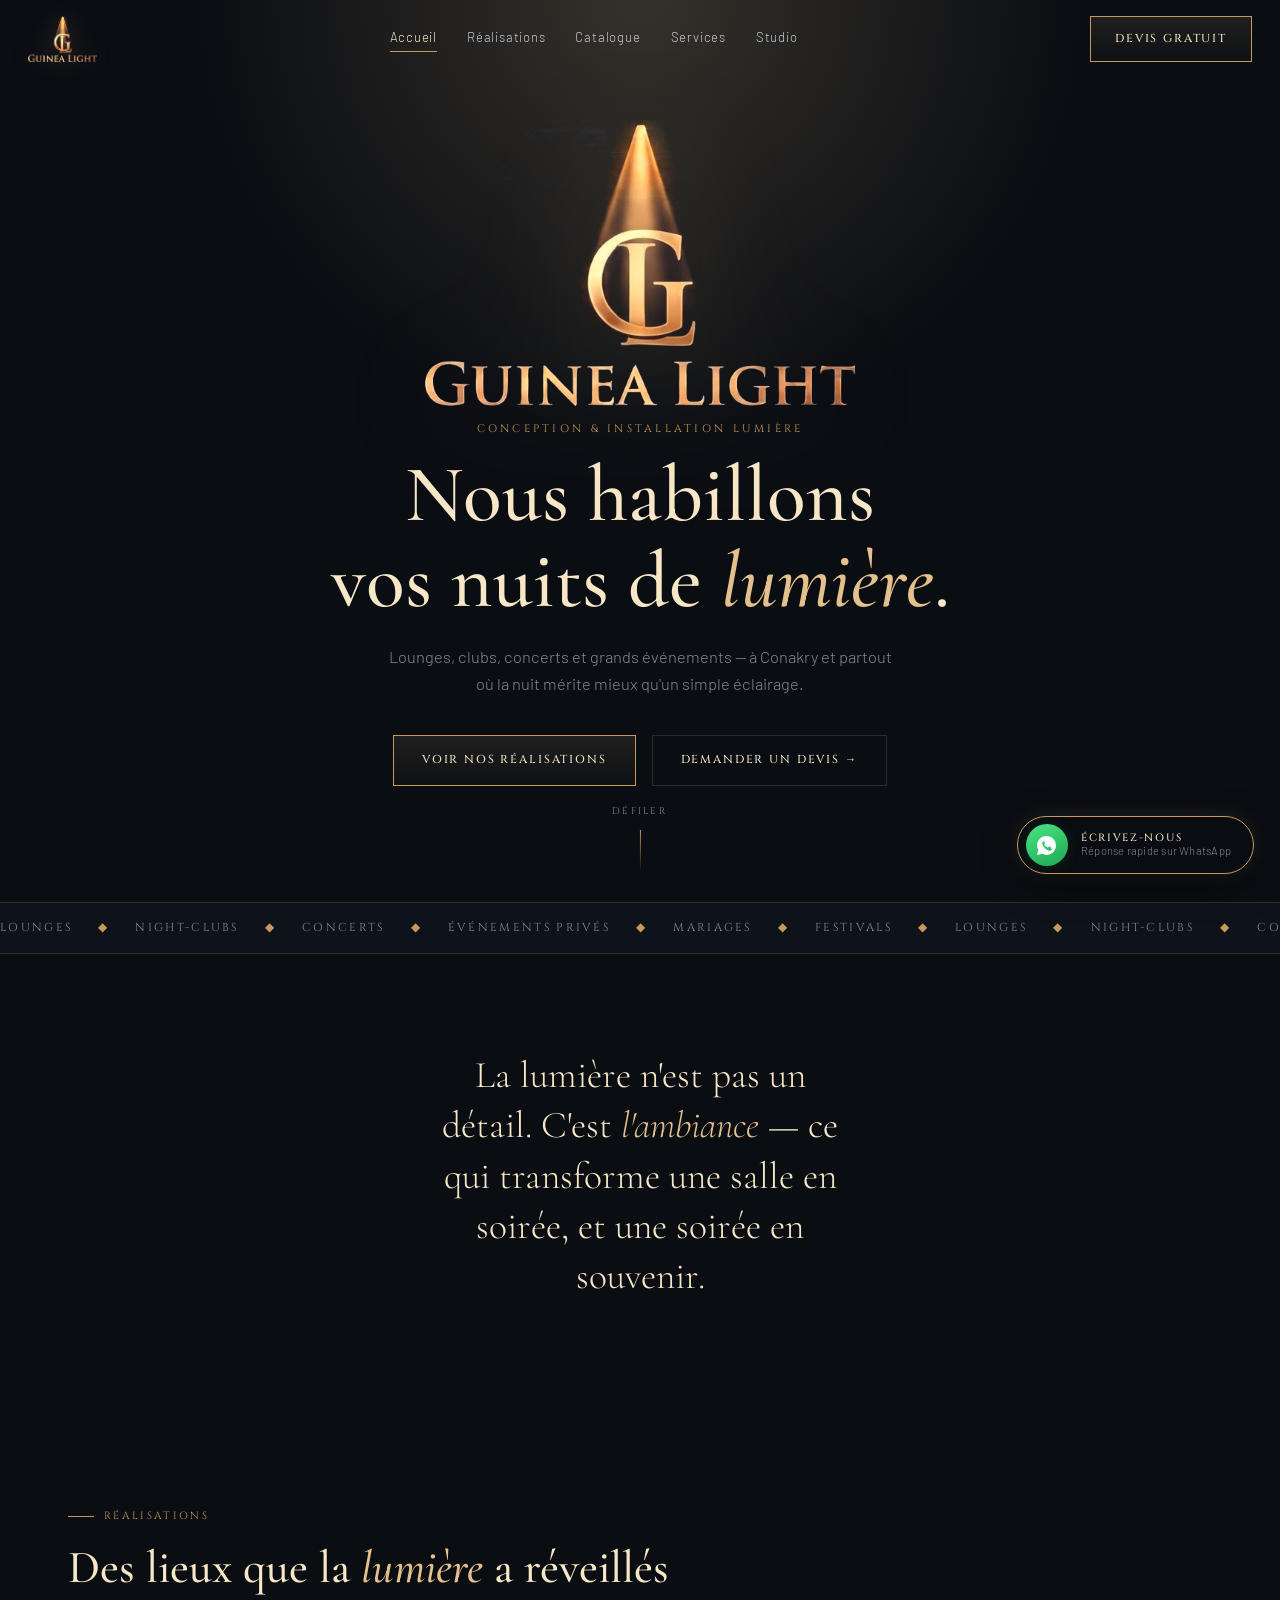
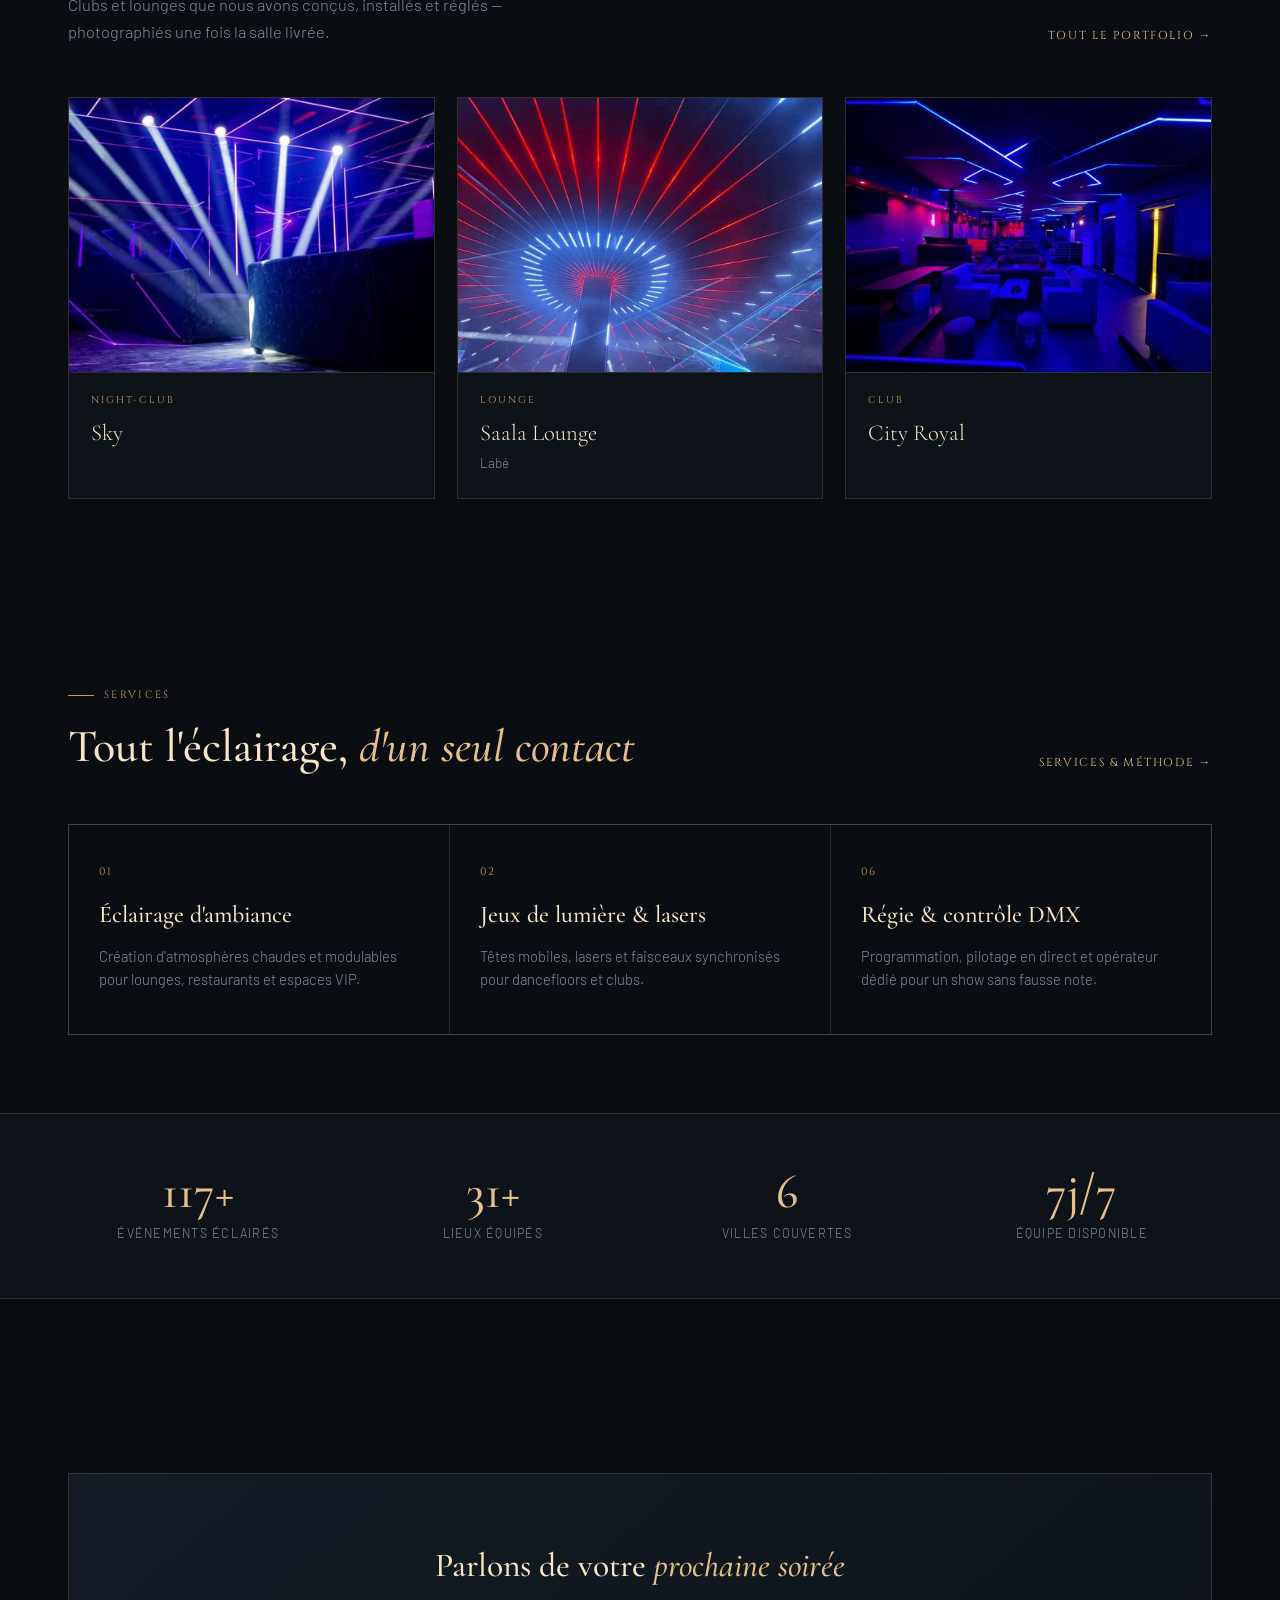
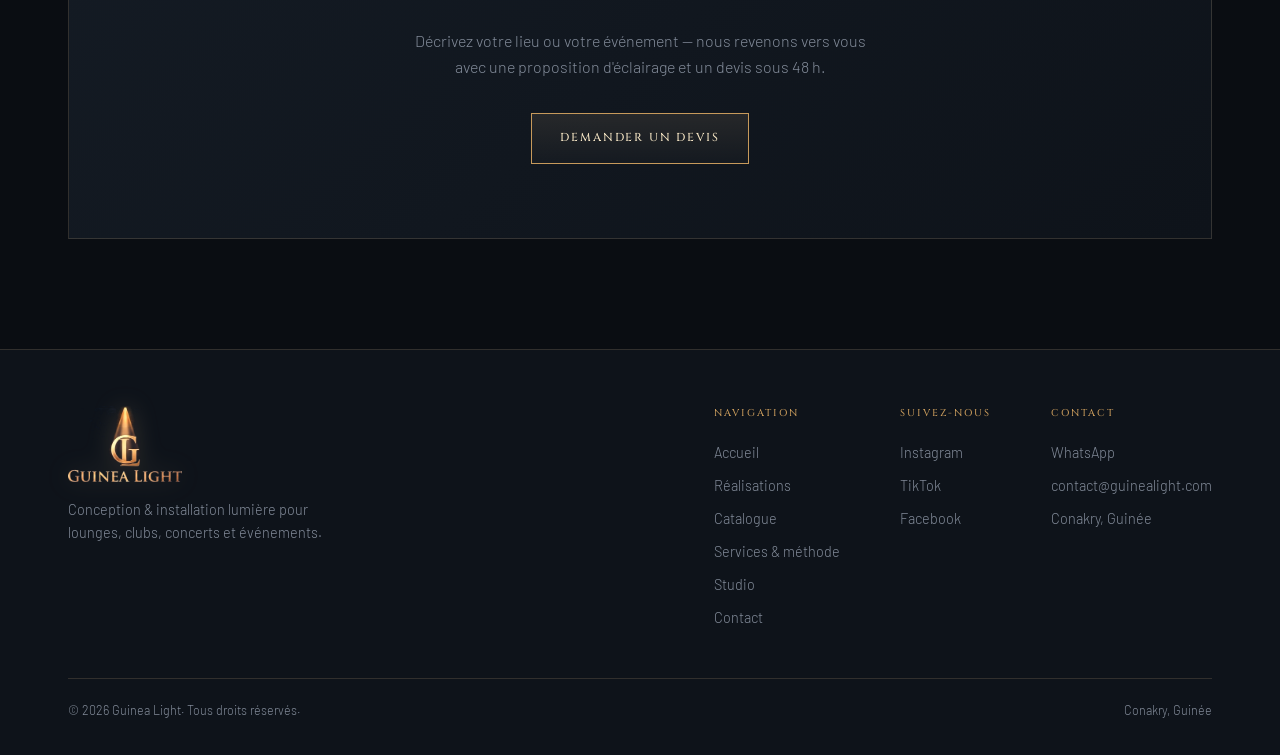
==== commit 105f82b2: "Fix stretched hero logo, cap hero height, add a photo backdrop The hero logo was rendering 430x386 i" ====
--- a/index.html
+++ b/index.html
@@ -85,6 +85,8 @@
   <a class="btn" href="/contact/">Devis gratuit</a>
 </div>
 <section class="hero" id="top">
+  <div class="hero__bg" aria-hidden="true"><img src="/assets/projects/sky/01-900.jpg" srcset="/assets/projects/sky/01-500.jpg 500w, /assets/projects/sky/01-900.jpg 900w" sizes="100vw" alt="" fetchpriority="high" /><img src="/assets/projects/city-royal/01-900.jpg" srcset="/assets/projects/city-royal/01-500.jpg 500w, /assets/projects/city-royal/01-900.jpg 900w" sizes="100vw" alt="" /><img src="/assets/projects/saala-lounge/04-900.jpg" srcset="/assets/projects/saala-lounge/04-500.jpg 500w, /assets/projects/saala-lounge/04-900.jpg 900w" sizes="100vw" alt="" /><img src="/assets/projects/sky/03-900.jpg" srcset="/assets/projects/sky/03-500.jpg 500w, /assets/projects/sky/03-900.jpg 900w" sizes="100vw" alt="" /></div>
+  <div class="hero__scrim" aria-hidden="true"></div>
   <div class="hero__spot" id="spot"></div>
   <div class="hero__glow"></div>
   <div class="wrap">
--- a/assets/site.css
+++ b/assets/site.css
@@ -13,7 +13,7 @@
 html{scroll-behavior:smooth;overflow-x:hidden}
 body{background:var(--ink);color:var(--text);font-family:var(--sans);font-weight:300;line-height:1.6;-webkit-font-smoothing:antialiased;overflow-x:hidden}
 a{color:inherit;text-decoration:none}
-img{max-width:100%;display:block}
+img{max-width:100%;height:auto;display:block}  /* height:auto or the HTML height attr pins it and distorts */
 ::selection{background:var(--gold-deep);color:var(--ink)}
 .wrap{max-width:var(--maxw);margin:0 auto;padding:0 28px}
 .display{font-family:var(--serif);font-weight:500;line-height:1.08;color:var(--gold-hi)}
@@ -62,9 +62,23 @@
 .phero__row{display:flex;justify-content:space-between;align-items:flex-end;gap:34px;flex-wrap:wrap}
 
 /* ---------- home hero ---------- */
-.hero{min-height:100svh;display:flex;align-items:center;justify-content:center;text-align:center;position:relative;overflow:hidden;padding:130px 0 90px}
+.hero{min-height:min(100svh,880px);display:flex;align-items:center;justify-content:center;text-align:center;position:relative;overflow:hidden;padding:120px 0 116px}
 .hero__spot{position:absolute;inset:0;pointer-events:none;transition:background .3s}
 .hero__glow{position:absolute;inset:0;background:radial-gradient(58% 80% at 50% 0,rgba(228,192,141,.20),transparent 60%);pointer-events:none}
+.hero__bg{position:absolute;inset:0;overflow:hidden}
+.hero__bg img{position:absolute;inset:0;width:100%;height:100%;object-fit:cover;opacity:0;animation:gl-cross 36s ease-in-out infinite}
+.hero__bg img:nth-child(2){animation-delay:9s}
+.hero__bg img:nth-child(3){animation-delay:18s}
+.hero__bg img:nth-child(4){animation-delay:27s}
+@keyframes gl-cross{
+  0%{opacity:0;transform:scale(1.04)}
+  4%{opacity:.42}
+  22%{opacity:.42}
+  27%{opacity:0}
+  100%{opacity:0;transform:scale(1.15)}
+}
+/* keeps the logo and headline readable over the photography */
+.hero__scrim{position:absolute;inset:0;pointer-events:none;background:linear-gradient(180deg,rgba(10,13,18,.86),rgba(10,13,18,.62) 42%,rgba(10,13,18,.80) 78%,var(--ink))}
 .hero .wrap{position:relative;z-index:2}
 .hero__logo{width:min(430px,74vw);margin:0 auto 6px;filter:drop-shadow(0 14px 60px rgba(228,192,141,.22))}
 .hero__kicker{display:block;font-family:var(--roman);font-size:.68rem;letter-spacing:.3em;text-transform:uppercase;color:var(--gold-deep);margin:14px 0 8px}
@@ -274,6 +288,7 @@
 }
 @media(max-width:560px){
   .wrap{padding:0 20px}
+  .scroll-hint{display:none}   /* no room for it beside stacked CTAs */
   .hero__cta{flex-direction:column;align-items:stretch}
   .hero__cta .btn{justify-content:center}
   .form{padding:26px 20px}
@@ -284,4 +299,6 @@
 @media(prefers-reduced-motion:reduce){
   *{animation:none!important;transition:none!important;scroll-behavior:auto!important}
   [data-reveal],.stagger > *{opacity:1!important;transform:none!important}
-}
+  .hero__bg img{opacity:0}
+  .hero__bg img:first-child{opacity:.42}
+}
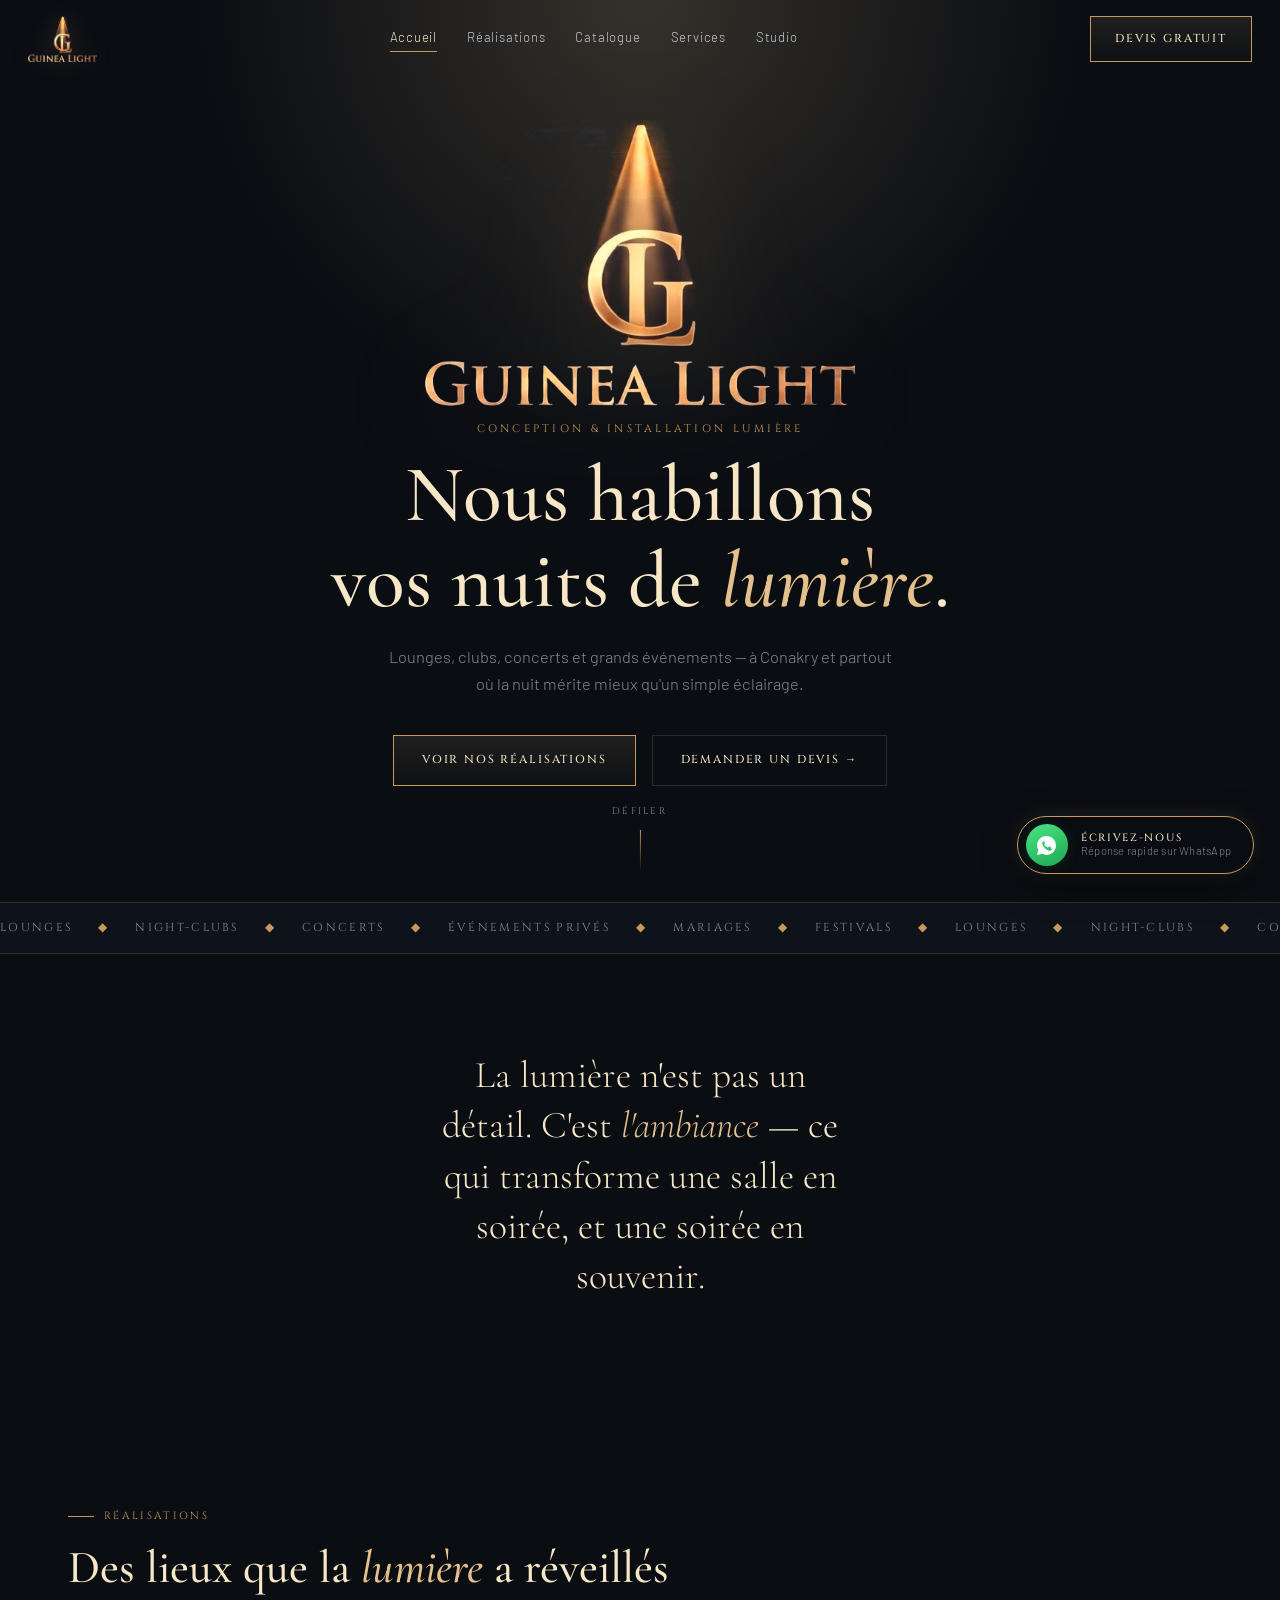
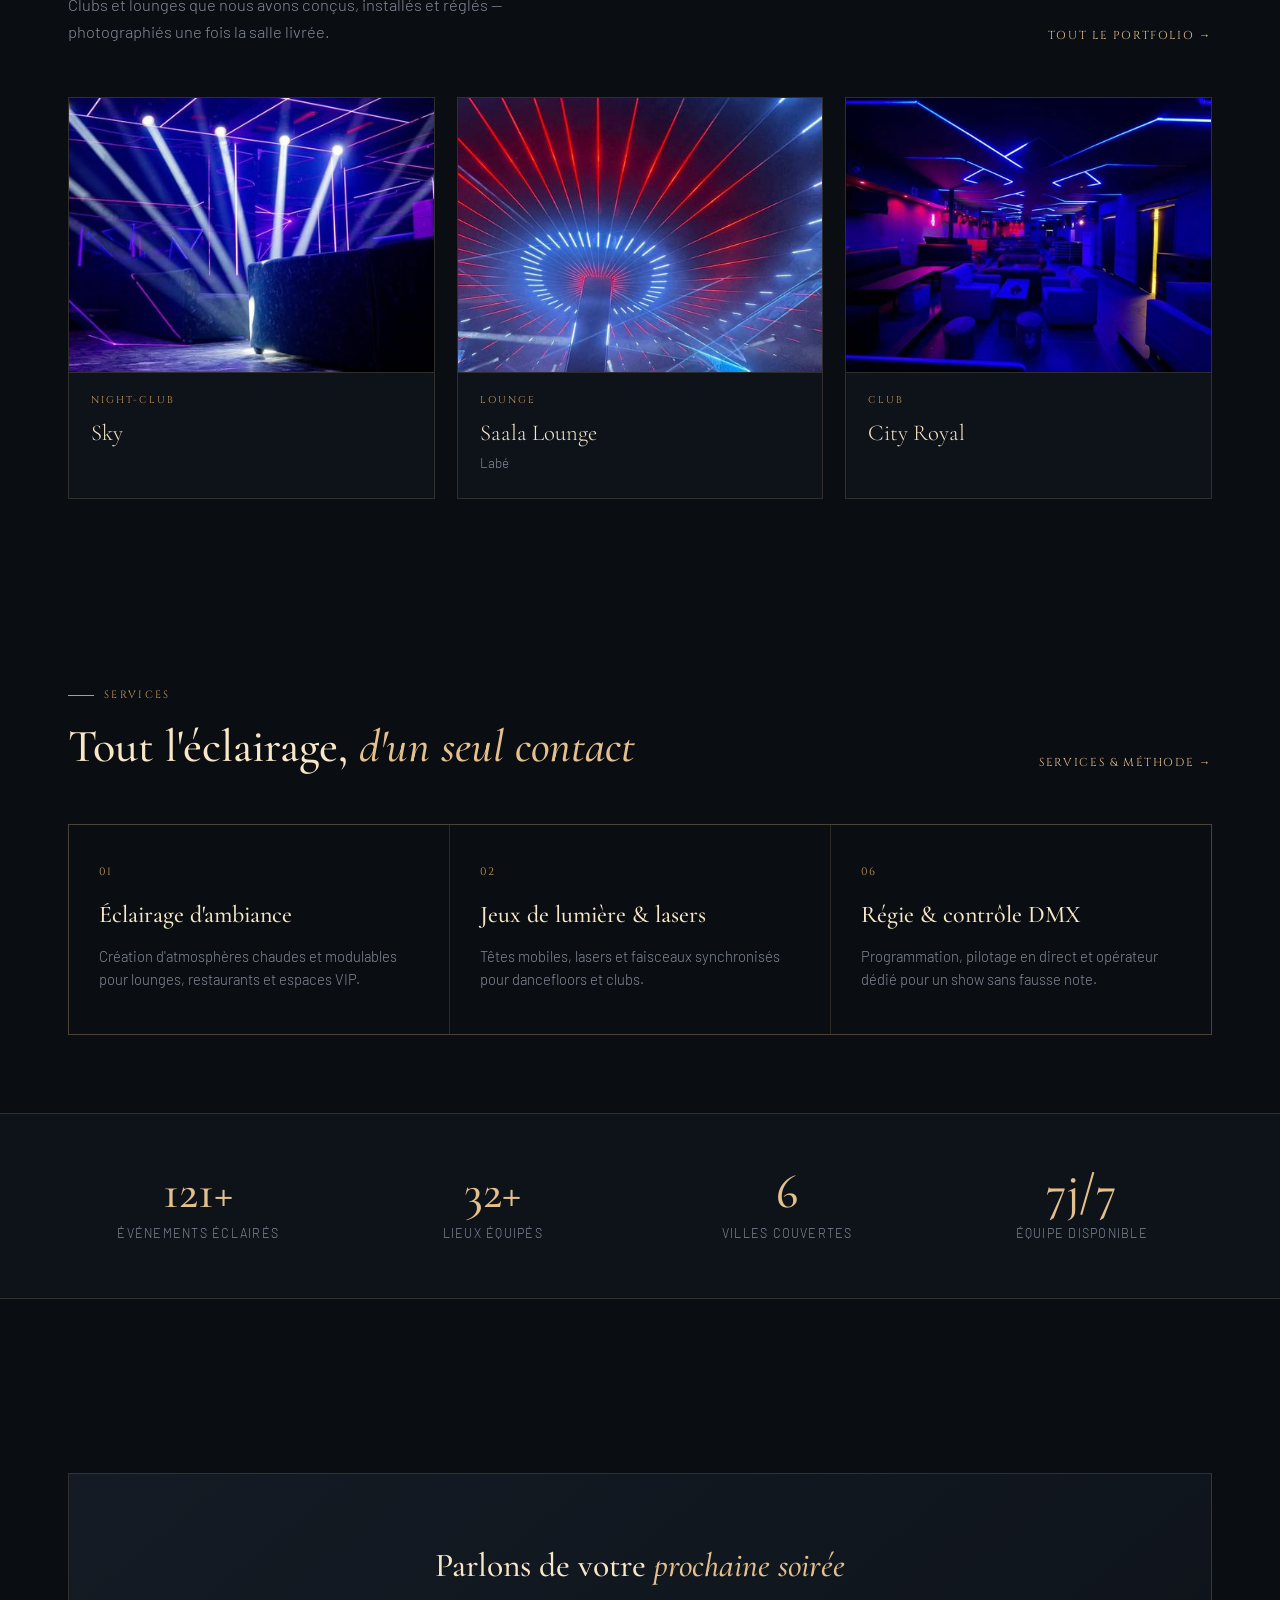
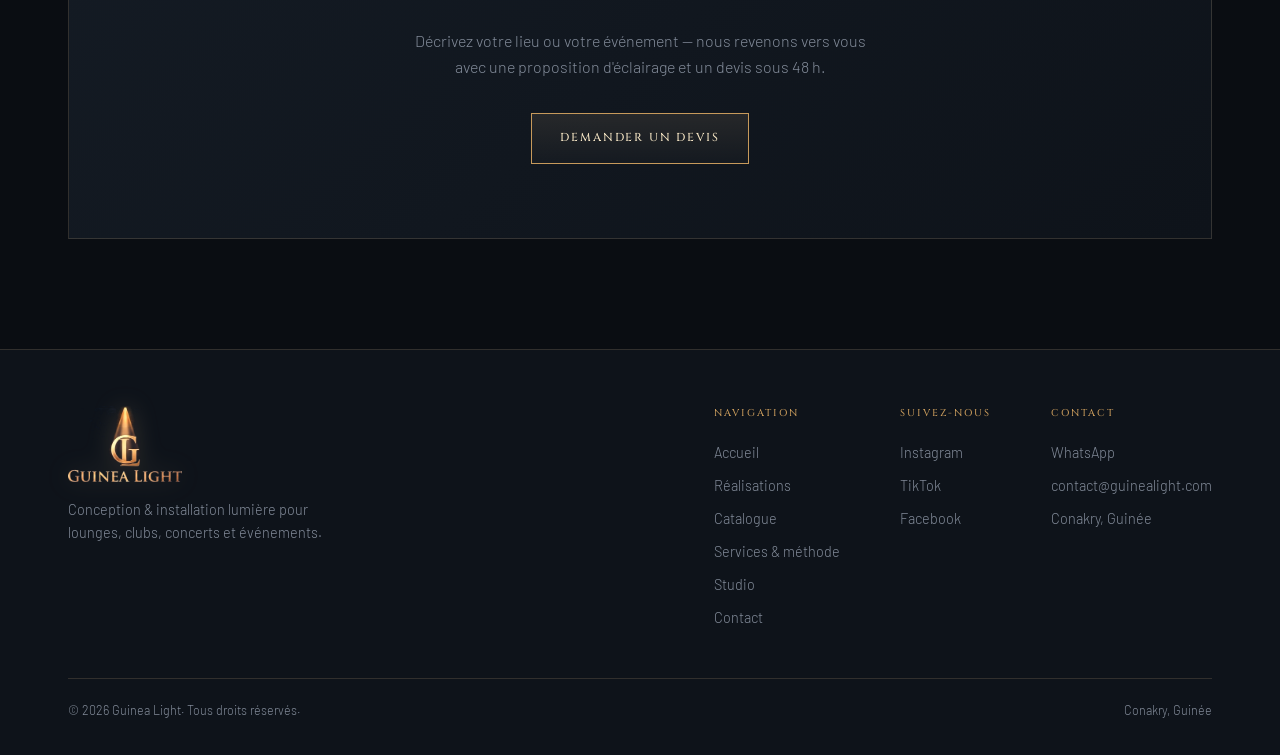
==== commit e0b7d203: "Version site.css and site.js by content hash GitHub Pages serves assets with Cache-Control: max-age=" ====
--- a/index.html
+++ b/index.html
@@ -32,7 +32,7 @@
 <link rel="preconnect" href="https://fonts.googleapis.com" />
 <link rel="preconnect" href="https://fonts.gstatic.com" crossorigin />
 <link href="https://fonts.googleapis.com/css2?family=Cinzel:wght@400;500;600&family=Cormorant+Garamond:ital,wght@0,400;0,500;0,600;1,400;1,500&family=Barlow:wght@300;400;500;600&display=swap" rel="stylesheet" />
-<link rel="stylesheet" href="/assets/site.css" />
+<link rel="stylesheet" href="/assets/site.css?v=055ae79c" />
 <script type="application/ld+json">
 {
   "@context": "https://schema.org",
@@ -177,6 +177,6 @@
   <span class="wa__icon"><svg viewBox="0 0 24 24" width="23" height="23" fill="#fff" aria-hidden="true"><path d="M12.04 2C6.6 2 2.2 6.4 2.2 11.84c0 1.74.46 3.44 1.32 4.94L2 22l5.36-1.4a9.84 9.84 0 0 0 4.68 1.2h.01c5.43 0 9.84-4.4 9.84-9.84C21.89 6.4 17.48 2 12.04 2Zm5.75 14.02c-.24.68-1.42 1.3-1.96 1.35-.5.05-.96.07-1.66-.18-2.27-.83-4.5-2.62-5.9-5.24-.5-.94-.7-1.7-.66-2.36.04-.62.5-1.62 1.02-1.9.2-.1.42-.13.62-.1.2.02.36.06.5.36.18.4.63 1.55.68 1.66.06.12.1.26.02.42-.08.16-.15.26-.3.42l-.22.26c-.12.14-.16.25-.07.42.4.78.94 1.44 1.62 2 .55.46 1.13.8 1.79 1.06.18.07.31.05.44-.09.12-.14.5-.6.64-.8.13-.2.27-.24.44-.17.18.06 1.42.66 1.66.78.24.12.4.18.46.28.06.1.06.6-.12 1.13Z"/></svg></span>
   <span class="wa__txt"><b>Écrivez-nous</b><span>Réponse rapide sur WhatsApp</span></span>
 </a>
-<script src="/assets/site.js" defer></script>
+<script src="/assets/site.js?v=2fbb0991" defer></script>
 </body>
 </html>
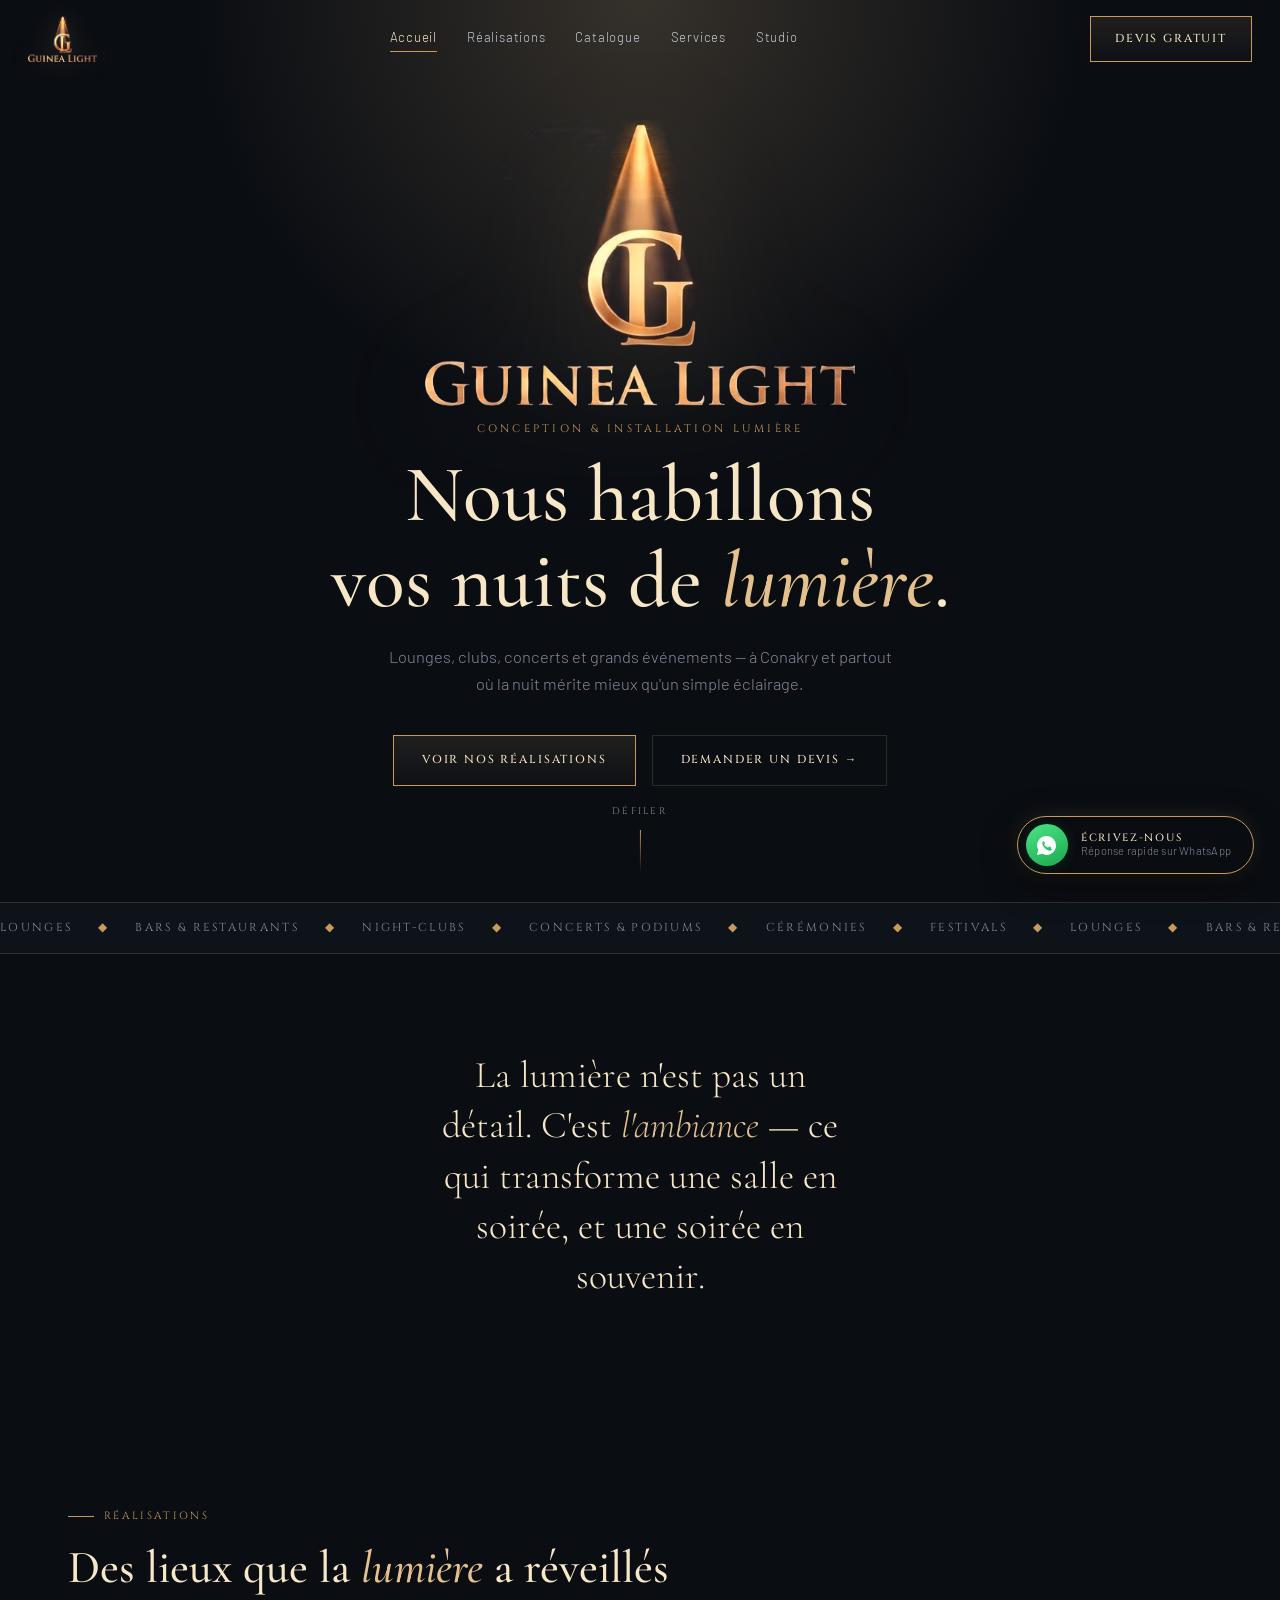
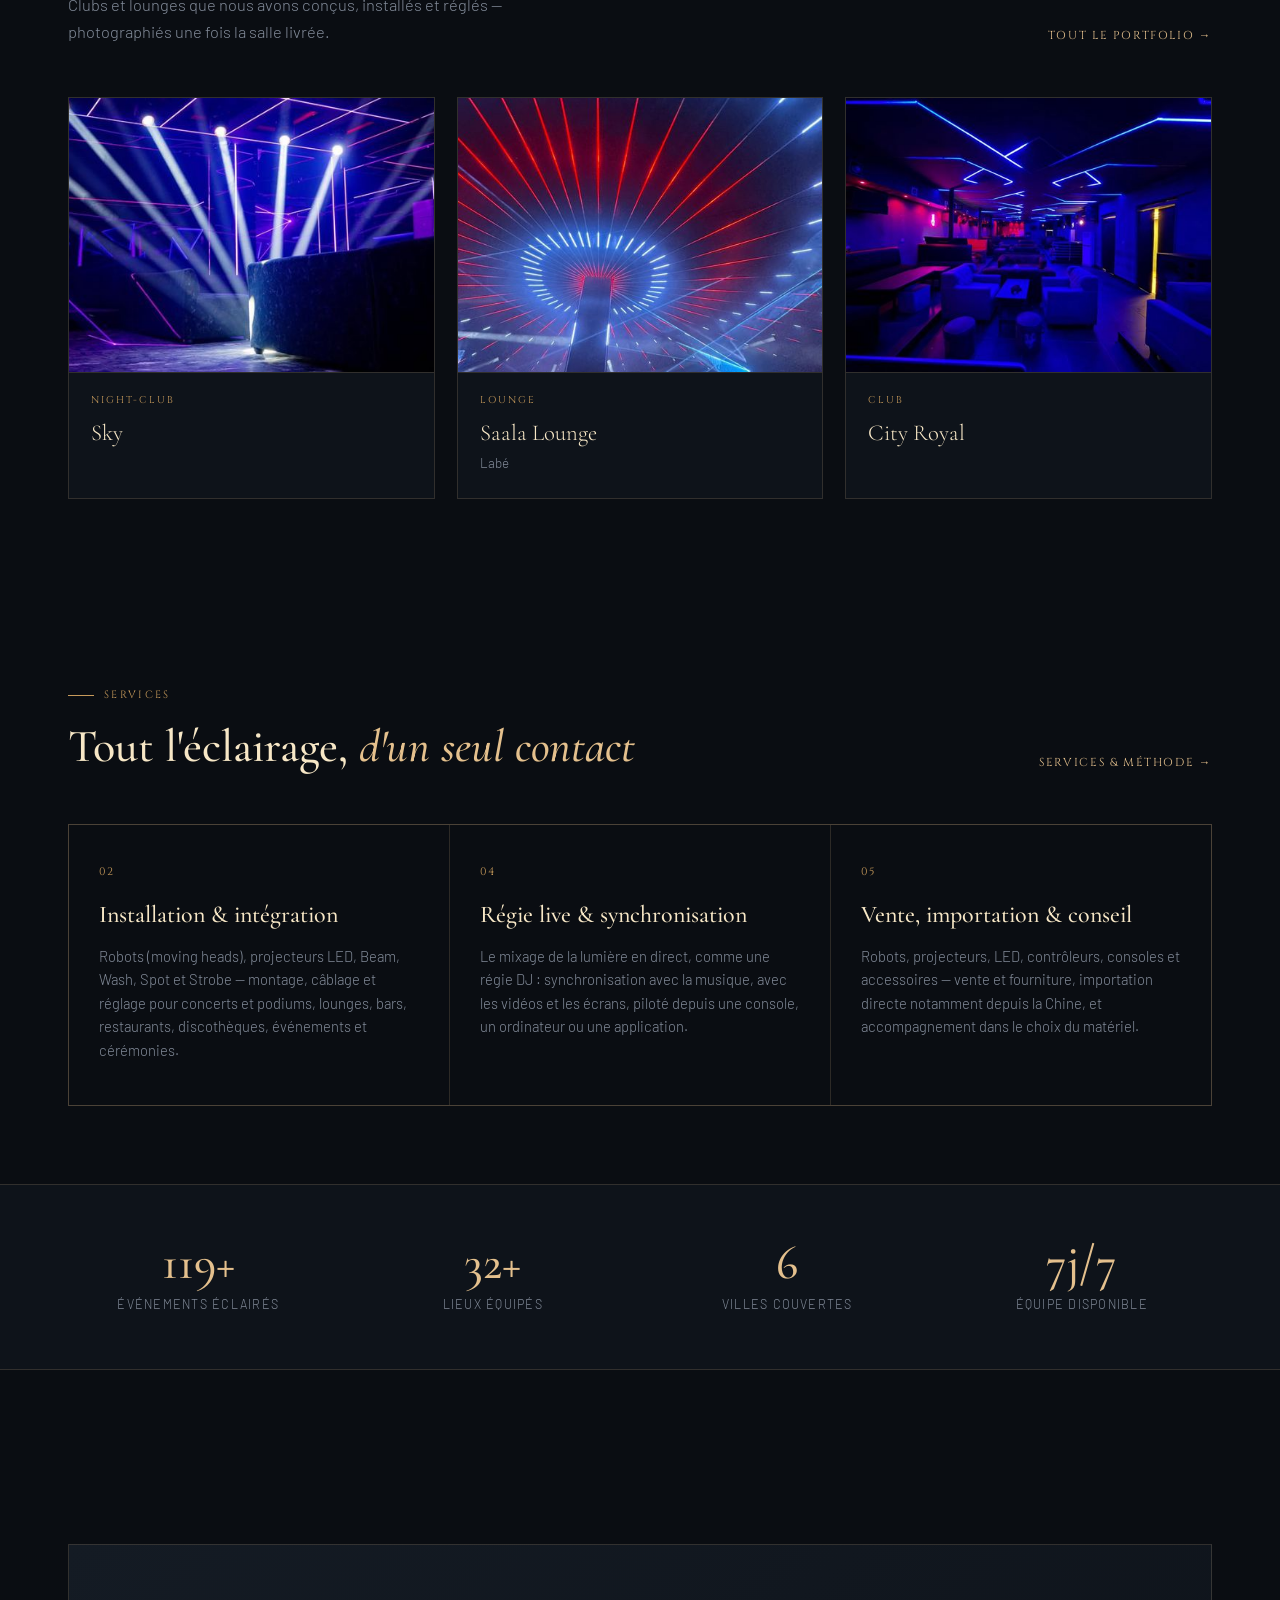
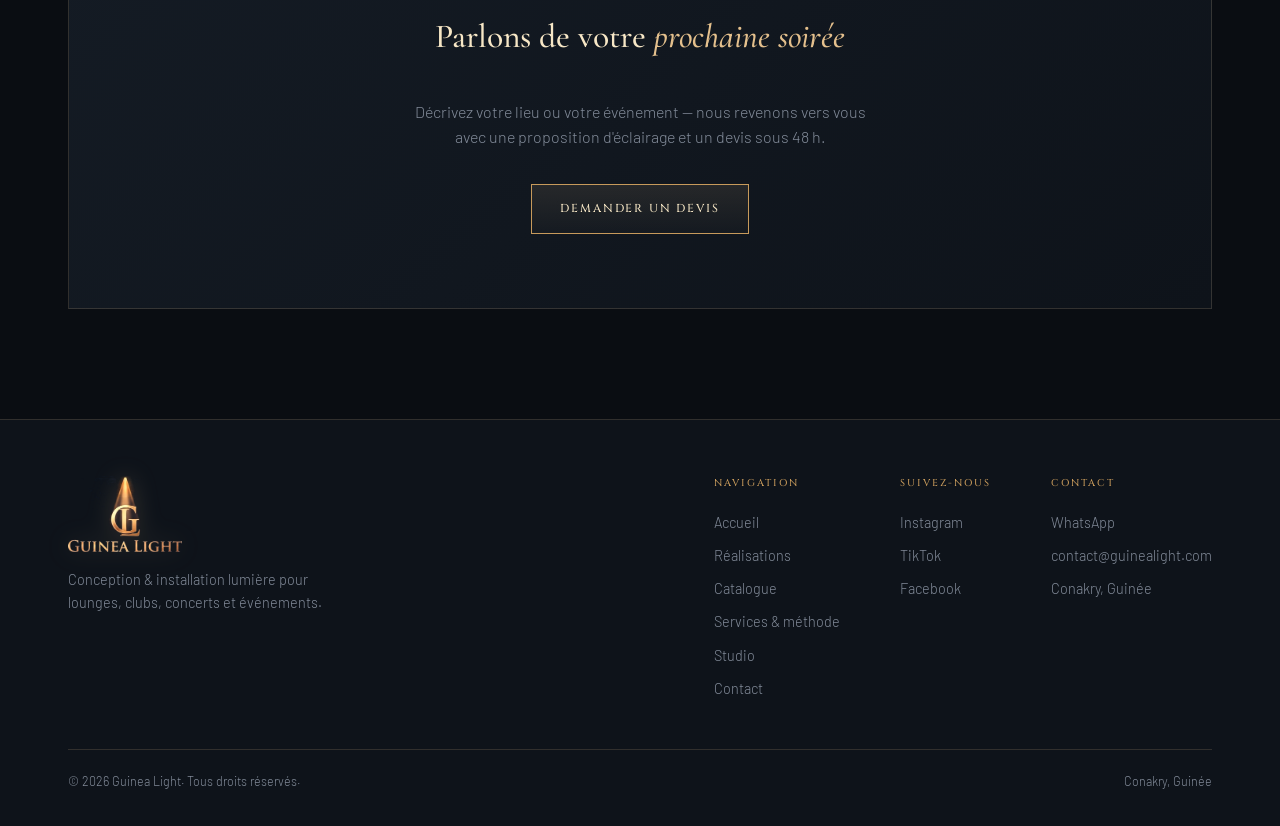
==== commit 9c80f15f: "Replace mockup services and catalogue with the real offering The six services were the design mockup" ====
--- a/index.html
+++ b/index.html
@@ -5,7 +5,7 @@
 <meta charset="UTF-8" />
 <meta name="viewport" content="width=device-width, initial-scale=1.0" />
 <title>Guinea Light — Éclairage événementiel &amp; lumière à Conakry</title>
-<meta name="description" content="Guinea Light conçoit et installe l'éclairage de vos lounges, clubs, concerts et événements à Conakry : ambiance, lasers, murs LED, régie DMX. Devis gratuit." />
+<meta name="description" content="Guinea Light installe, programme et pilote l'éclairage de vos clubs, lounges, bars, concerts et cérémonies. Robots, LED, régie live, vente et importation de matériel. Devis gratuit." />
 <link rel="canonical" href="https://www.guinealight.com/" />
 <meta name="robots" content="index, follow, max-image-preview:large, max-snippet:-1, max-video-preview:-1" />
 <meta name="theme-color" content="#0A0D12" />
@@ -20,14 +20,14 @@
 <meta property="og:locale" content="fr_FR" />
 <meta property="og:url" content="https://www.guinealight.com/" />
 <meta property="og:title" content="Guinea Light — Éclairage événementiel &amp; lumière à Conakry" />
-<meta property="og:description" content="Guinea Light conçoit et installe l'éclairage de vos lounges, clubs, concerts et événements à Conakry : ambiance, lasers, murs LED, régie DMX. Devis gratuit." />
+<meta property="og:description" content="Guinea Light installe, programme et pilote l'éclairage de vos clubs, lounges, bars, concerts et cérémonies. Robots, LED, régie live, vente et importation de matériel. Devis gratuit." />
 <meta property="og:image" content="https://www.guinealight.com/og-image.jpg" />
 <meta property="og:image:width" content="1200" />
 <meta property="og:image:height" content="630" />
 <meta property="og:image:alt" content="Logo Guinea Light — monogramme GL doré sous un faisceau de lumière" />
 <meta name="twitter:card" content="summary_large_image" />
 <meta name="twitter:title" content="Guinea Light — Éclairage événementiel &amp; lumière à Conakry" />
-<meta name="twitter:description" content="Guinea Light conçoit et installe l'éclairage de vos lounges, clubs, concerts et événements à Conakry : ambiance, lasers, murs LED, régie DMX. Devis gratuit." />
+<meta name="twitter:description" content="Guinea Light installe, programme et pilote l'éclairage de vos clubs, lounges, bars, concerts et cérémonies. Robots, LED, régie live, vente et importation de matériel. Devis gratuit." />
 <meta name="twitter:image" content="https://www.guinealight.com/og-image.jpg" />
 <link rel="preconnect" href="https://fonts.googleapis.com" />
 <link rel="preconnect" href="https://fonts.gstatic.com" crossorigin />
@@ -42,7 +42,7 @@
   "url": "https://www.guinealight.com/",
   "logo": "https://www.guinealight.com/icon-512.png",
   "image": "https://www.guinealight.com/og-image.jpg",
-  "description": "Guinea Light conçoit et installe l'éclairage de lounges, clubs, concerts et événements à Conakry : éclairage d'ambiance, lasers, murs LED, machines à effets et régie DMX.",
+  "description": "Guinea Light conçoit, installe, programme et pilote l'éclairage de clubs, lounges, bars, restaurants, concerts et cérémonies en Guinée. Vente, importation et maintenance de matériel lumière professionnel.",
   "email": "contact@guinealight.com",
   "address": {
     "@type": "PostalAddress",
@@ -102,7 +102,7 @@
   <div class="scroll-hint">Défiler<i></i></div>
 </section>
 
-<div class="marquee"><div class="marquee__track"><span>Lounges</span><b>◆</b><span>Night-clubs</span><b>◆</b><span>Concerts</span><b>◆</b><span>Événements privés</span><b>◆</b><span>Mariages</span><b>◆</b><span>Festivals</span><b>◆</b><span>Lounges</span><b>◆</b><span>Night-clubs</span><b>◆</b><span>Concerts</span><b>◆</b><span>Événements privés</span><b>◆</b><span>Mariages</span><b>◆</b><span>Festivals</span><b>◆</b></div></div>
+<div class="marquee"><div class="marquee__track"><span>Lounges</span><b>◆</b><span>Bars &amp; restaurants</span><b>◆</b><span>Night-clubs</span><b>◆</b><span>Concerts &amp; podiums</span><b>◆</b><span>Cérémonies</span><b>◆</b><span>Festivals</span><b>◆</b><span>Lounges</span><b>◆</b><span>Bars &amp; restaurants</span><b>◆</b><span>Night-clubs</span><b>◆</b><span>Concerts &amp; podiums</span><b>◆</b><span>Cérémonies</span><b>◆</b><span>Festivals</span><b>◆</b></div></div>
 
 <div class="quote"><div class="wrap" data-reveal>
   <p>La lumière n'est pas un détail. C'est <em>l'ambiance</em> — ce qui transforme une salle en soirée, et une soirée en souvenir.</p>
@@ -128,7 +128,7 @@
     </div>
     <a class="link-more" href="/services/">Services &amp; méthode →</a>
   </div>
-  <div class="grid-svc stagger" data-reveal><div class="svc"><div class="svc__n">01</div><h3>Éclairage d'ambiance</h3><p>Création d'atmosphères chaudes et modulables pour lounges, restaurants et espaces VIP.</p></div><div class="svc"><div class="svc__n">02</div><h3>Jeux de lumière &amp; lasers</h3><p>Têtes mobiles, lasers et faisceaux synchronisés pour dancefloors et clubs.</p></div><div class="svc"><div class="svc__n">06</div><h3>Régie &amp; contrôle DMX</h3><p>Programmation, pilotage en direct et opérateur dédié pour un show sans fausse note.</p></div></div>
+  <div class="grid-svc stagger" data-reveal><div class="svc"><div class="svc__n">02</div><h3>Installation &amp; intégration</h3><p>Robots (moving heads), projecteurs LED, Beam, Wash, Spot et Strobe — montage, câblage et réglage pour concerts et podiums, lounges, bars, restaurants, discothèques, événements et cérémonies.</p></div><div class="svc"><div class="svc__n">04</div><h3>Régie live &amp; synchronisation</h3><p>Le mixage de la lumière en direct, comme une régie DJ : synchronisation avec la musique, avec les vidéos et les écrans, piloté depuis une console, un ordinateur ou une application.</p></div><div class="svc"><div class="svc__n">05</div><h3>Vente, importation &amp; conseil</h3><p>Robots, projecteurs, LED, contrôleurs, consoles et accessoires — vente et fourniture, importation directe notamment depuis la Chine, et accompagnement dans le choix du matériel.</p></div></div>
 </div></section>
 
 <div class="stats"><div class="wrap"><div class="stats__row" data-reveal>
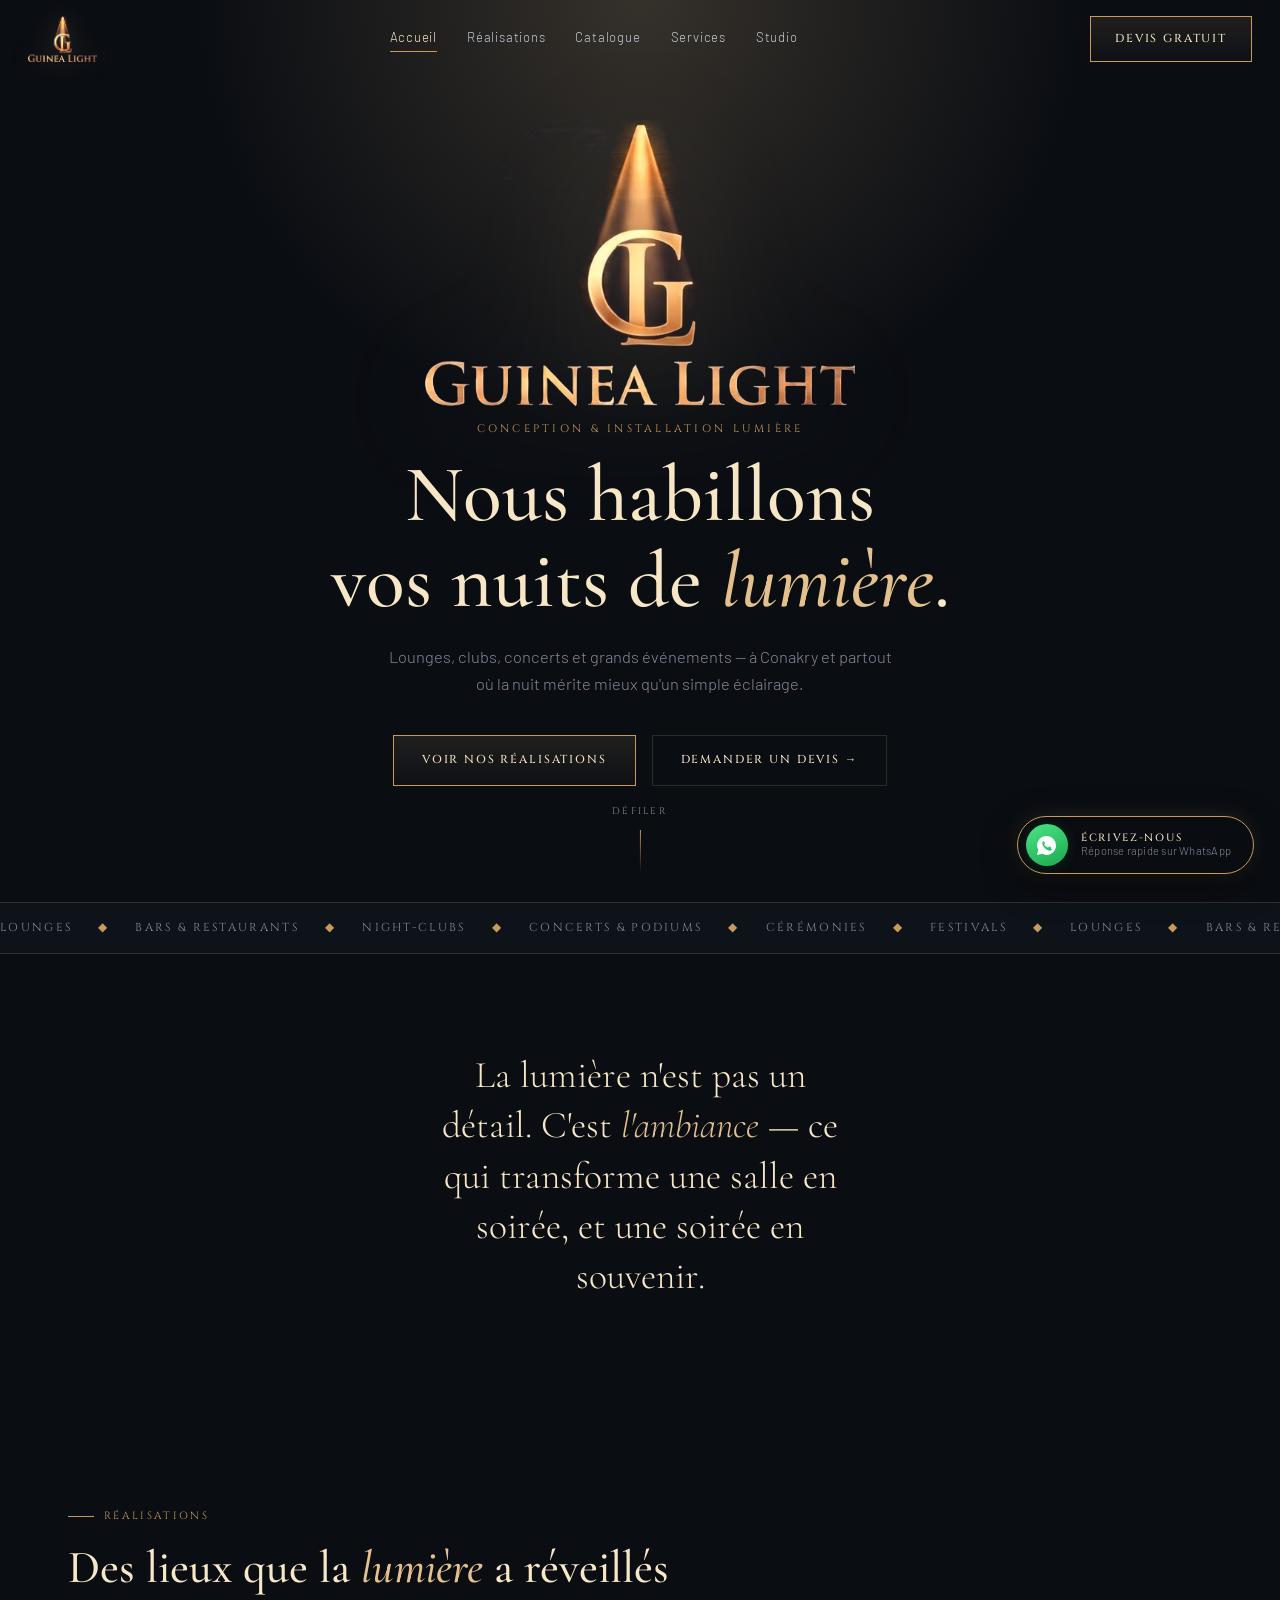
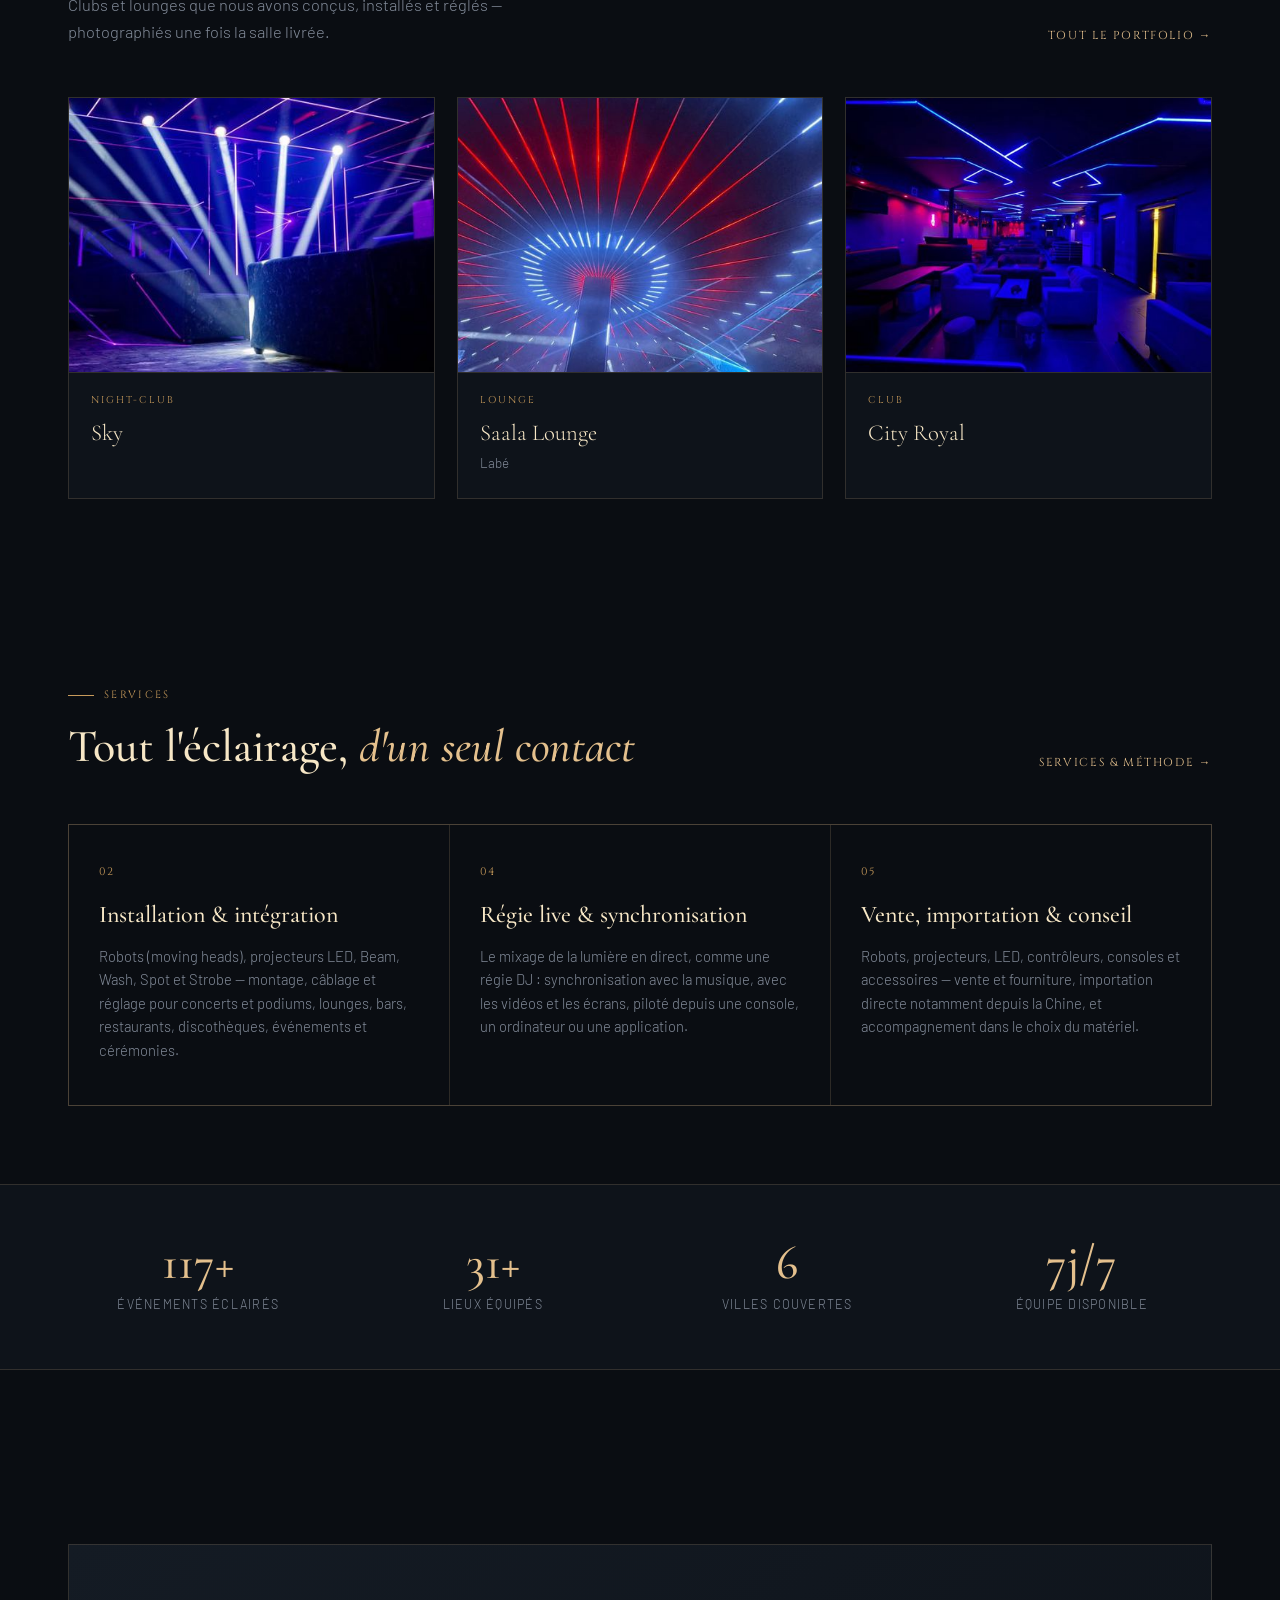
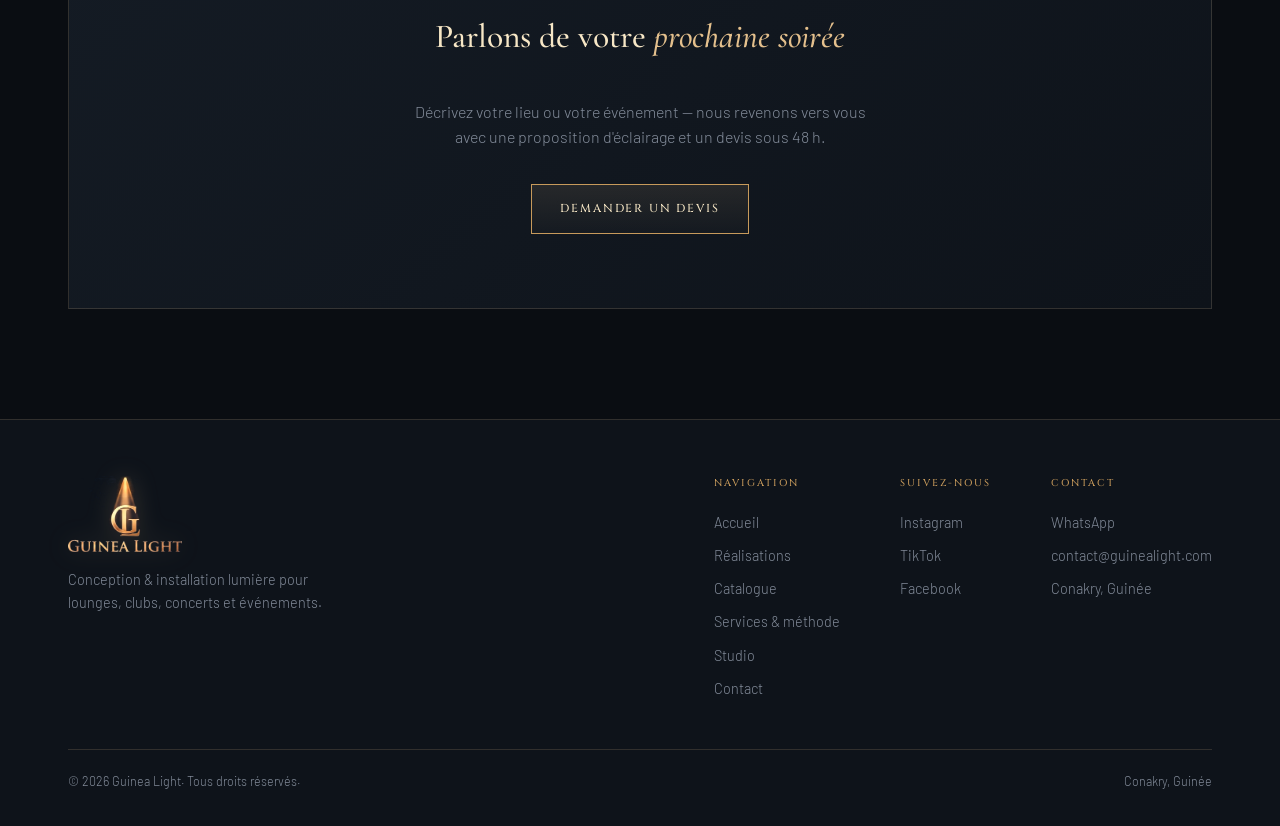
==== commit 3f845e6d: "Put the real team photo on the Studio page The "Photo de l'équipe sur un chantier" placeholder is no" ====
--- a/index.html
+++ b/index.html
@@ -32,7 +32,7 @@
 <link rel="preconnect" href="https://fonts.googleapis.com" />
 <link rel="preconnect" href="https://fonts.gstatic.com" crossorigin />
 <link href="https://fonts.googleapis.com/css2?family=Cinzel:wght@400;500;600&family=Cormorant+Garamond:ital,wght@0,400;0,500;0,600;1,400;1,500&family=Barlow:wght@300;400;500;600&display=swap" rel="stylesheet" />
-<link rel="stylesheet" href="/assets/site.css?v=055ae79c" />
+<link rel="stylesheet" href="/assets/site.css?v=47096ece" />
 <script type="application/ld+json">
 {
   "@context": "https://schema.org",
--- a/assets/site.css
+++ b/assets/site.css
@@ -186,8 +186,10 @@
 .about p{margin-bottom:18px;color:var(--muted)}
 .about h2{font-size:clamp(1.7rem,3.2vw,2.5rem);margin-bottom:24px}
 .ph{border:1px solid var(--line);background:radial-gradient(90% 70% at 50% 20%,#1b232f,#0a0d12);display:flex;align-items:center;justify-content:center;text-align:center;padding:24px;color:var(--muted);font-size:.78rem;font-family:var(--roman);letter-spacing:.12em;text-transform:uppercase}
-.ph--portrait{aspect-ratio:3/4}
 .ph--circle{aspect-ratio:1;border-radius:50%;width:52px;height:52px;flex:0 0 52px;padding:0;font-size:.5rem}
+.about__photo{margin:0;border:1px solid var(--line);background:var(--ink-2);overflow:hidden}
+.about__photo img{display:block;width:100%;height:auto}
+.about__photo figcaption{padding:14px 18px;border-top:1px solid var(--line);font-size:.78rem;letter-spacing:.06em;color:var(--muted)}
 .grid-testi{display:grid;grid-template-columns:repeat(auto-fit,minmax(290px,1fr));gap:22px}
 .testi{border:1px solid var(--line);background:var(--ink-2);padding:32px 28px}
 .testi blockquote{font-family:var(--serif);font-size:1.18rem;line-height:1.5;color:var(--gold-hi);margin-bottom:22px}
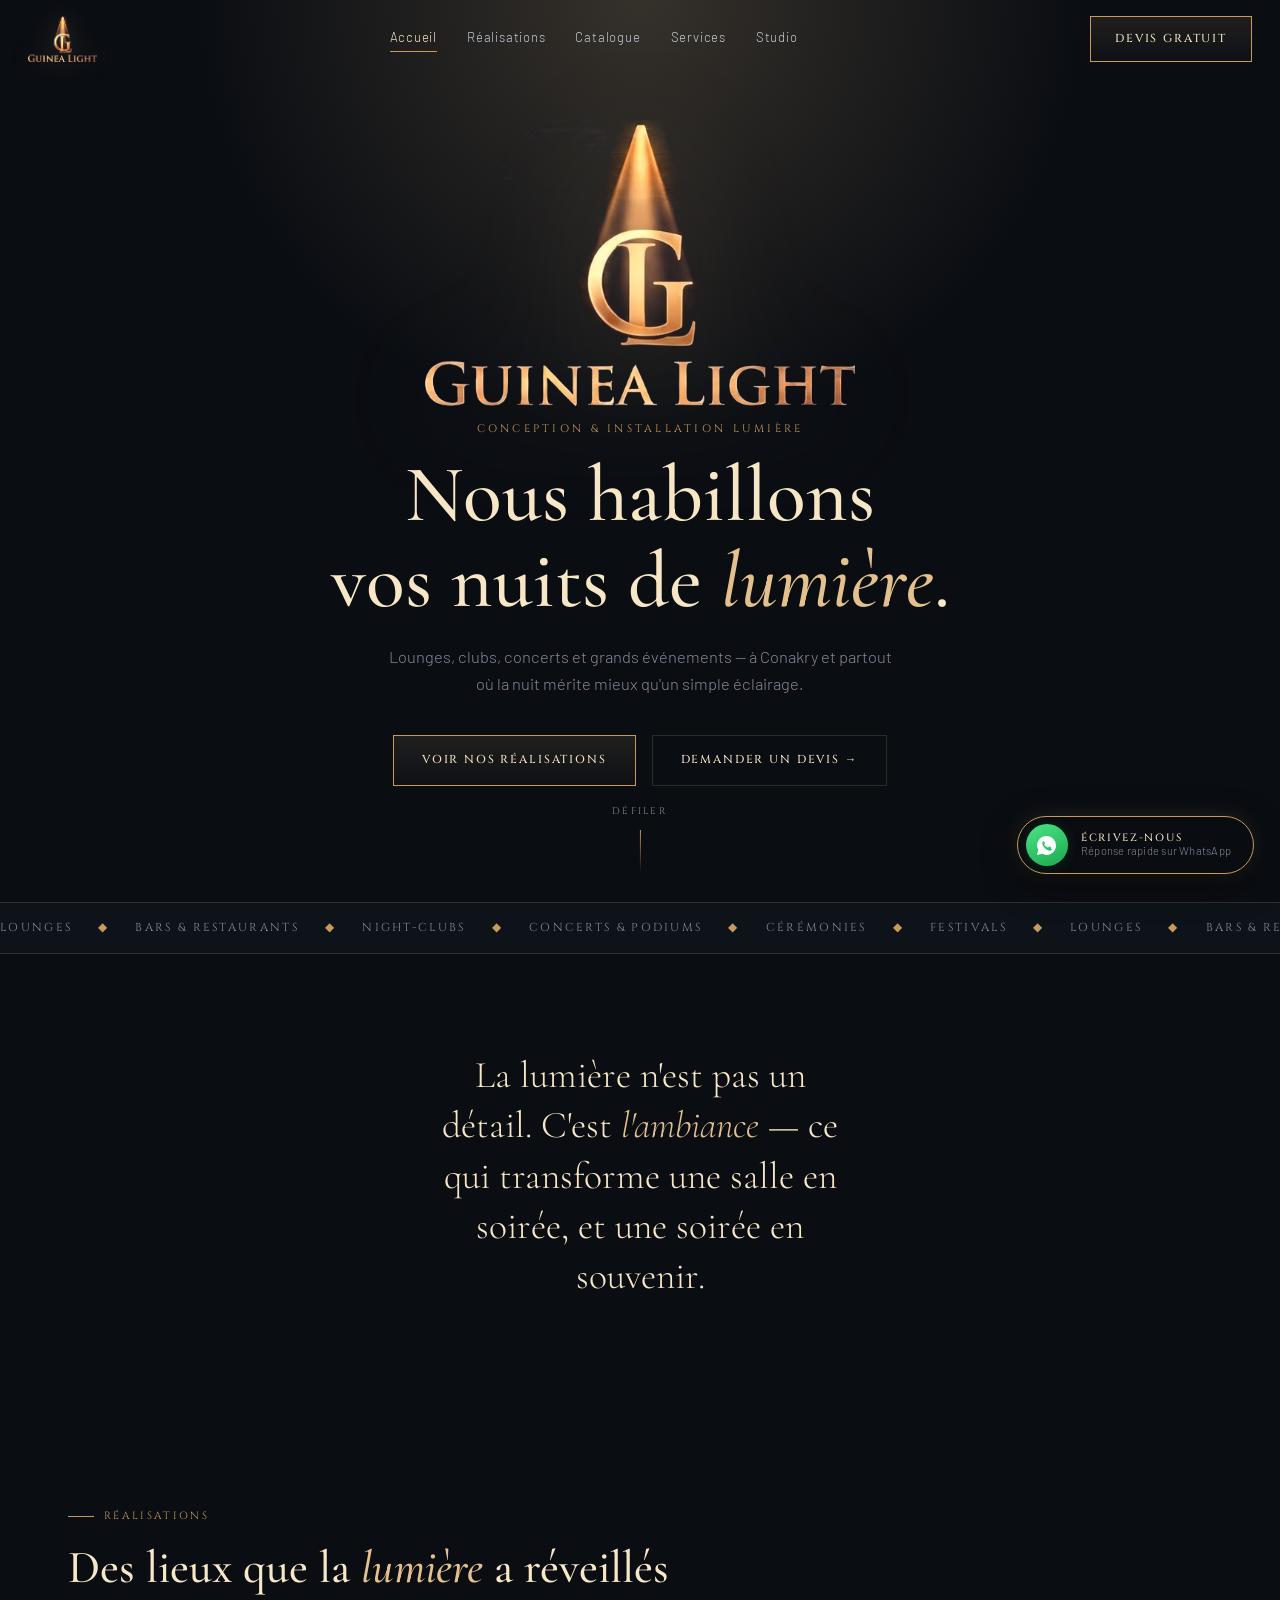
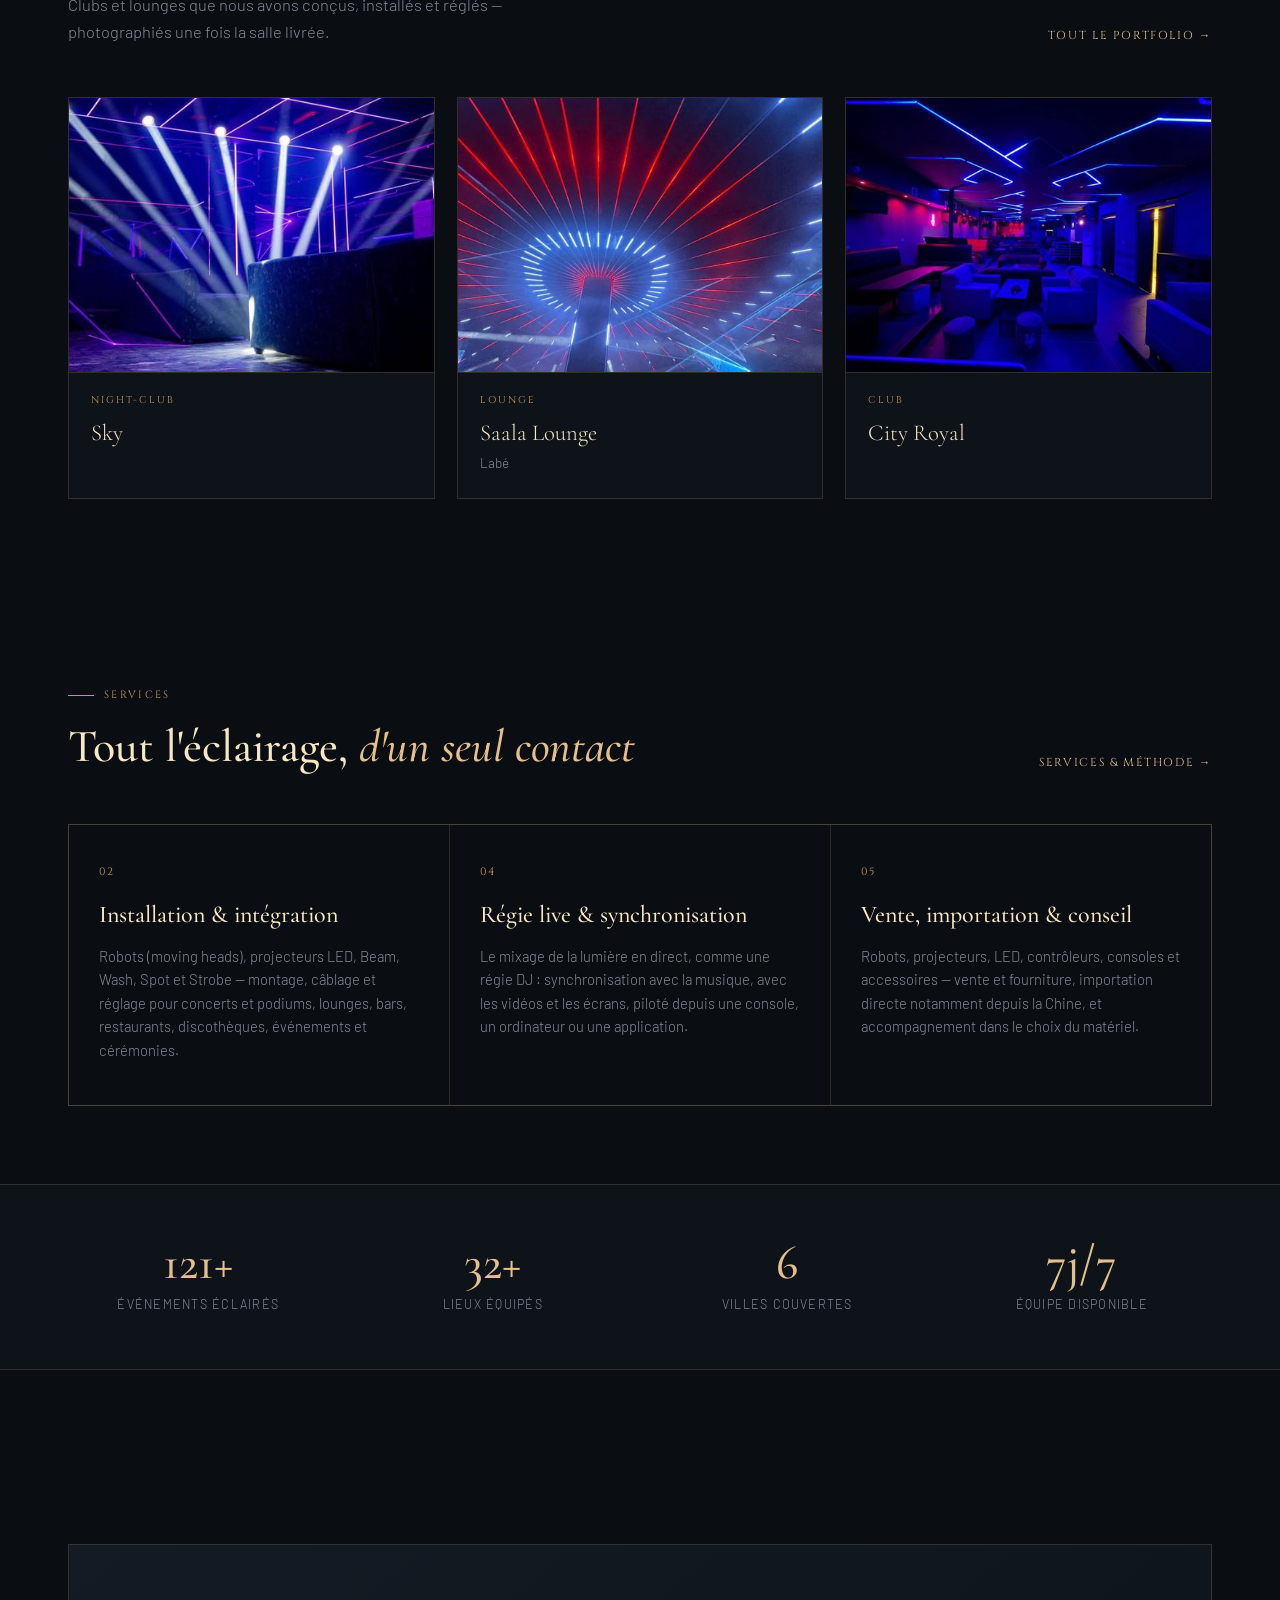
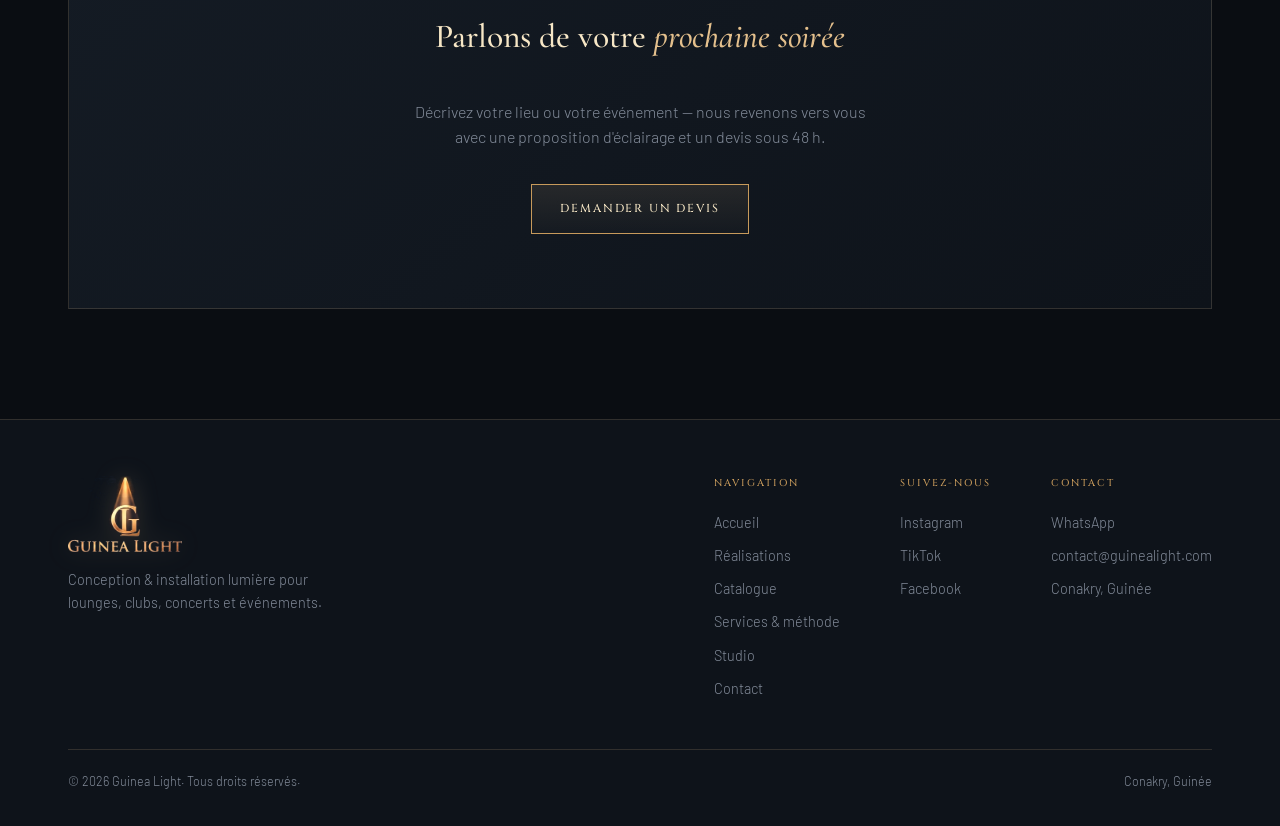
==== commit 75a00039: "Swap the placeholder testimonials for the real client quotes Sirimen (Royal King, Labé), S-Kanté (Sa" ====
--- a/index.html
+++ b/index.html
@@ -32,7 +32,7 @@
 <link rel="preconnect" href="https://fonts.googleapis.com" />
 <link rel="preconnect" href="https://fonts.gstatic.com" crossorigin />
 <link href="https://fonts.googleapis.com/css2?family=Cinzel:wght@400;500;600&family=Cormorant+Garamond:ital,wght@0,400;0,500;0,600;1,400;1,500&family=Barlow:wght@300;400;500;600&display=swap" rel="stylesheet" />
-<link rel="stylesheet" href="/assets/site.css?v=47096ece" />
+<link rel="stylesheet" href="/assets/site.css?v=0d0ff051" />
 <script type="application/ld+json">
 {
   "@context": "https://schema.org",
@@ -159,7 +159,7 @@
           <span>Instagram</span><span>TikTok</span><span>Facebook</span>
         </div>
         <div class="foot__col"><h4>Contact</h4>
-          <a href="https://wa.me/224600000000" target="_blank" rel="noopener">WhatsApp</a>
+          <a href="https://wa.me/224620615493" target="_blank" rel="noopener">WhatsApp</a>
           <a href="mailto:contact@guinealight.com">contact@guinealight.com</a>
           <span>Conakry, Guinée</span>
         </div>
@@ -171,12 +171,12 @@
     </div>
   </div>
 </footer>
-<a class="wa" href="https://wa.me/224600000000?text=Bonjour%20Guinea%20Light%2C%20je%20souhaite%20un%20devis%20pour%20mon%20lieu."
+<a class="wa" href="https://wa.me/224620615493?text=Bonjour%20Guinea%20Light%2C%20je%20souhaite%20un%20devis%20pour%20mon%20lieu."
    target="_blank" rel="noopener" aria-label="Écrire à Guinea Light sur WhatsApp">
   <span class="wa__halo"></span>
   <span class="wa__icon"><svg viewBox="0 0 24 24" width="23" height="23" fill="#fff" aria-hidden="true"><path d="M12.04 2C6.6 2 2.2 6.4 2.2 11.84c0 1.74.46 3.44 1.32 4.94L2 22l5.36-1.4a9.84 9.84 0 0 0 4.68 1.2h.01c5.43 0 9.84-4.4 9.84-9.84C21.89 6.4 17.48 2 12.04 2Zm5.75 14.02c-.24.68-1.42 1.3-1.96 1.35-.5.05-.96.07-1.66-.18-2.27-.83-4.5-2.62-5.9-5.24-.5-.94-.7-1.7-.66-2.36.04-.62.5-1.62 1.02-1.9.2-.1.42-.13.62-.1.2.02.36.06.5.36.18.4.63 1.55.68 1.66.06.12.1.26.02.42-.08.16-.15.26-.3.42l-.22.26c-.12.14-.16.25-.07.42.4.78.94 1.44 1.62 2 .55.46 1.13.8 1.79 1.06.18.07.31.05.44-.09.12-.14.5-.6.64-.8.13-.2.27-.24.44-.17.18.06 1.42.66 1.66.78.24.12.4.18.46.28.06.1.06.6-.12 1.13Z"/></svg></span>
   <span class="wa__txt"><b>Écrivez-nous</b><span>Réponse rapide sur WhatsApp</span></span>
 </a>
-<script src="/assets/site.js?v=2fbb0991" defer></script>
+<script src="/assets/site.js?v=f0f9c101" defer></script>
 </body>
 </html>
--- a/assets/site.css
+++ b/assets/site.css
@@ -185,15 +185,14 @@
 .about{display:grid;grid-template-columns:1.1fr .9fr;gap:56px;align-items:start}
 .about p{margin-bottom:18px;color:var(--muted)}
 .about h2{font-size:clamp(1.7rem,3.2vw,2.5rem);margin-bottom:24px}
-.ph{border:1px solid var(--line);background:radial-gradient(90% 70% at 50% 20%,#1b232f,#0a0d12);display:flex;align-items:center;justify-content:center;text-align:center;padding:24px;color:var(--muted);font-size:.78rem;font-family:var(--roman);letter-spacing:.12em;text-transform:uppercase}
-.ph--circle{aspect-ratio:1;border-radius:50%;width:52px;height:52px;flex:0 0 52px;padding:0;font-size:.5rem}
 .about__photo{margin:0;border:1px solid var(--line);background:var(--ink-2);overflow:hidden}
 .about__photo img{display:block;width:100%;height:auto}
 .about__photo figcaption{padding:14px 18px;border-top:1px solid var(--line);font-size:.78rem;letter-spacing:.06em;color:var(--muted)}
 .grid-testi{display:grid;grid-template-columns:repeat(auto-fit,minmax(290px,1fr));gap:22px}
-.testi{border:1px solid var(--line);background:var(--ink-2);padding:32px 28px}
+.testi{border:1px solid var(--line);background:var(--ink-2);padding:32px 28px;display:flex;flex-direction:column}
 .testi blockquote{font-family:var(--serif);font-size:1.18rem;line-height:1.5;color:var(--gold-hi);margin-bottom:22px}
-.testi figcaption{display:flex;align-items:center;gap:14px}
+.testi figcaption{display:flex;align-items:center;gap:14px;margin-top:auto}
+.testi__mono{width:52px;height:52px;flex:0 0 52px;border-radius:50%;border:1px solid var(--line);background:var(--ink-3);display:flex;align-items:center;justify-content:center;font-family:var(--roman);font-size:.9rem;letter-spacing:.04em;color:var(--gold)}
 .testi__name{color:var(--gold-hi);font-size:.94rem}
 .testi__role{font-size:.8rem;color:var(--muted)}
 
